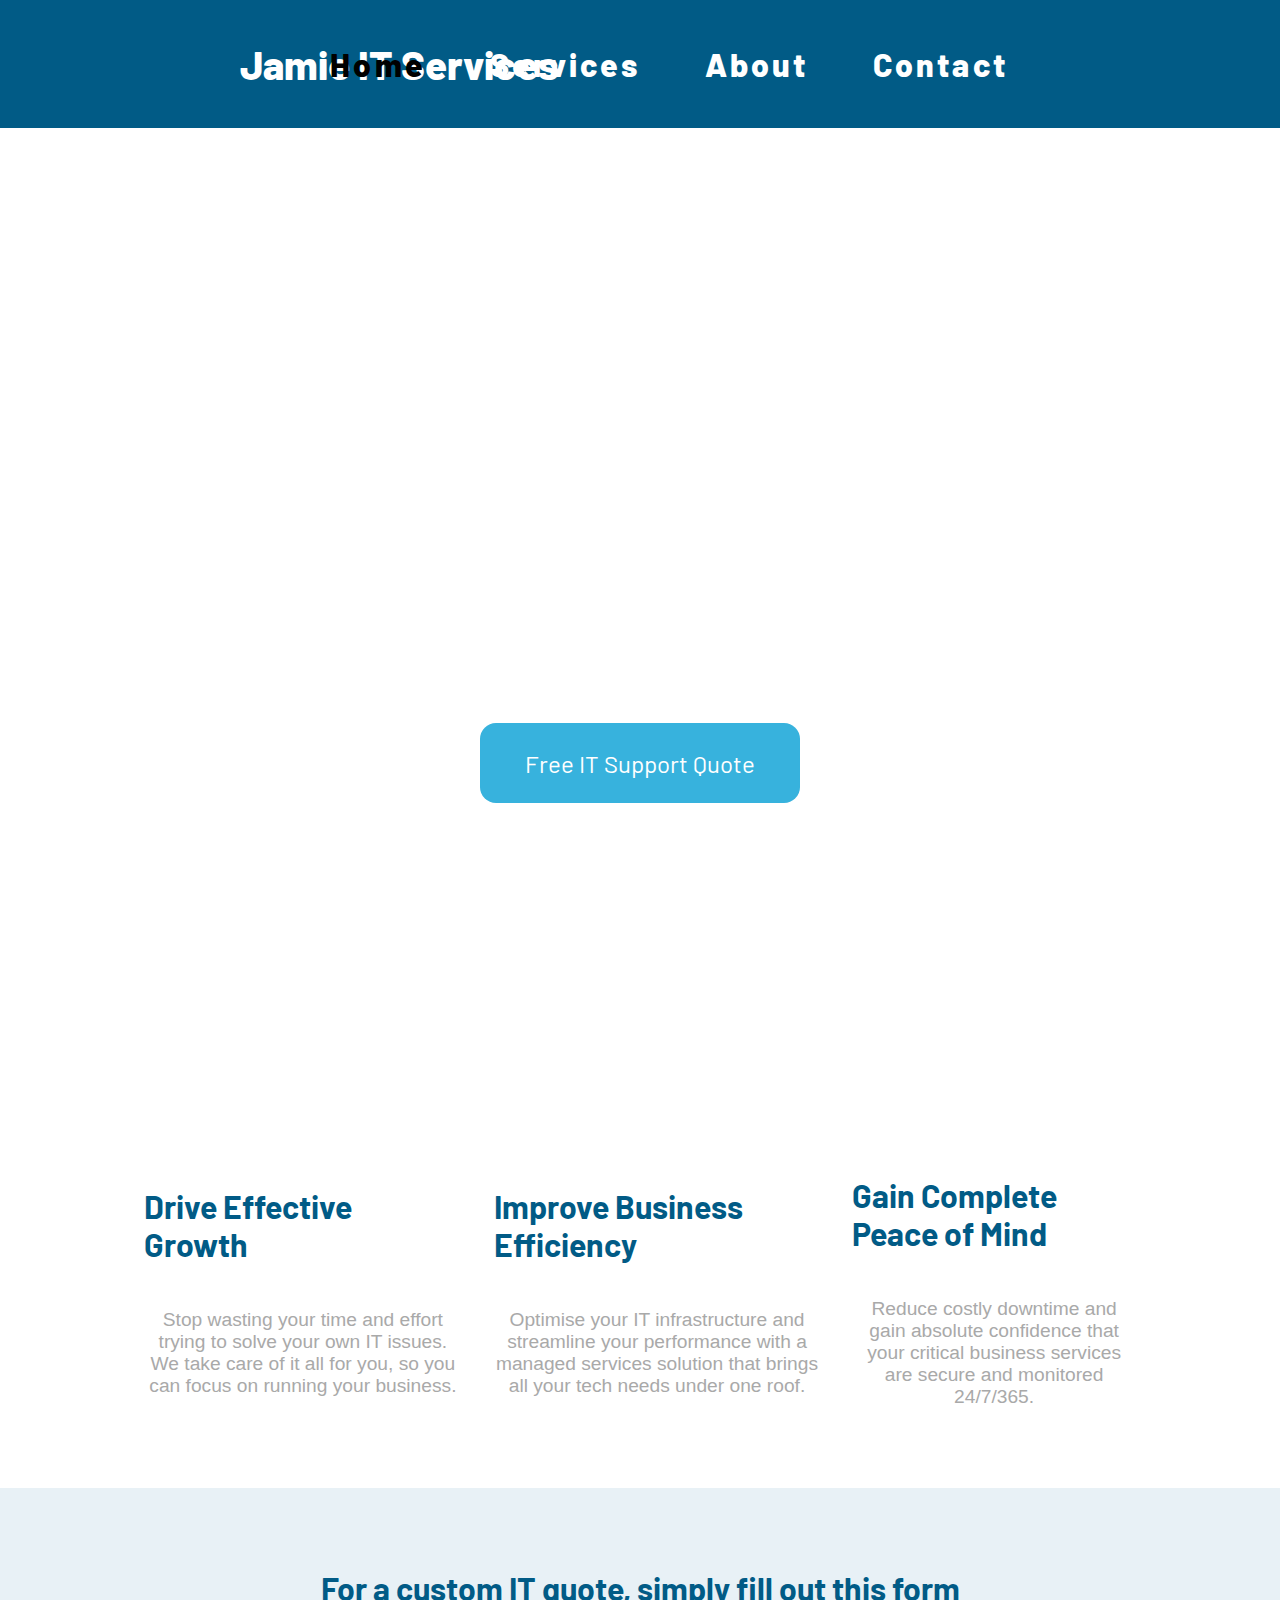
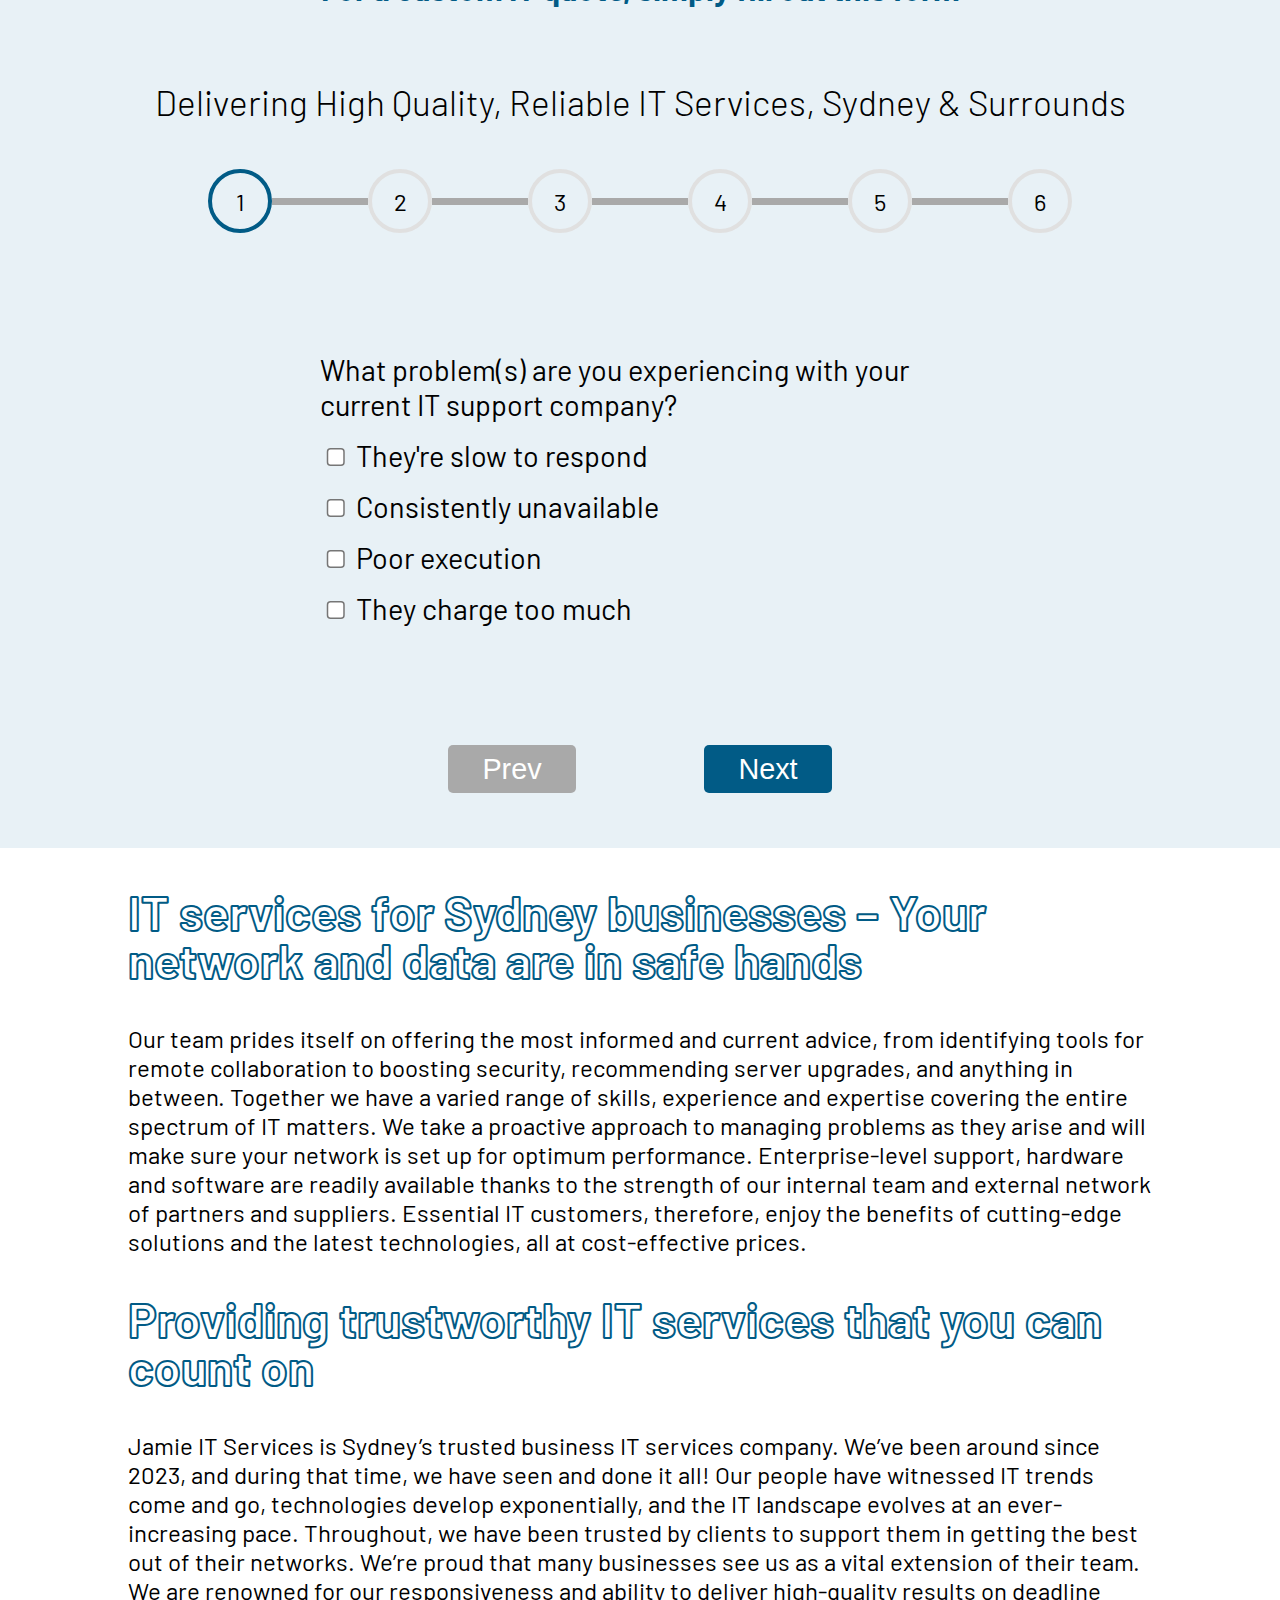
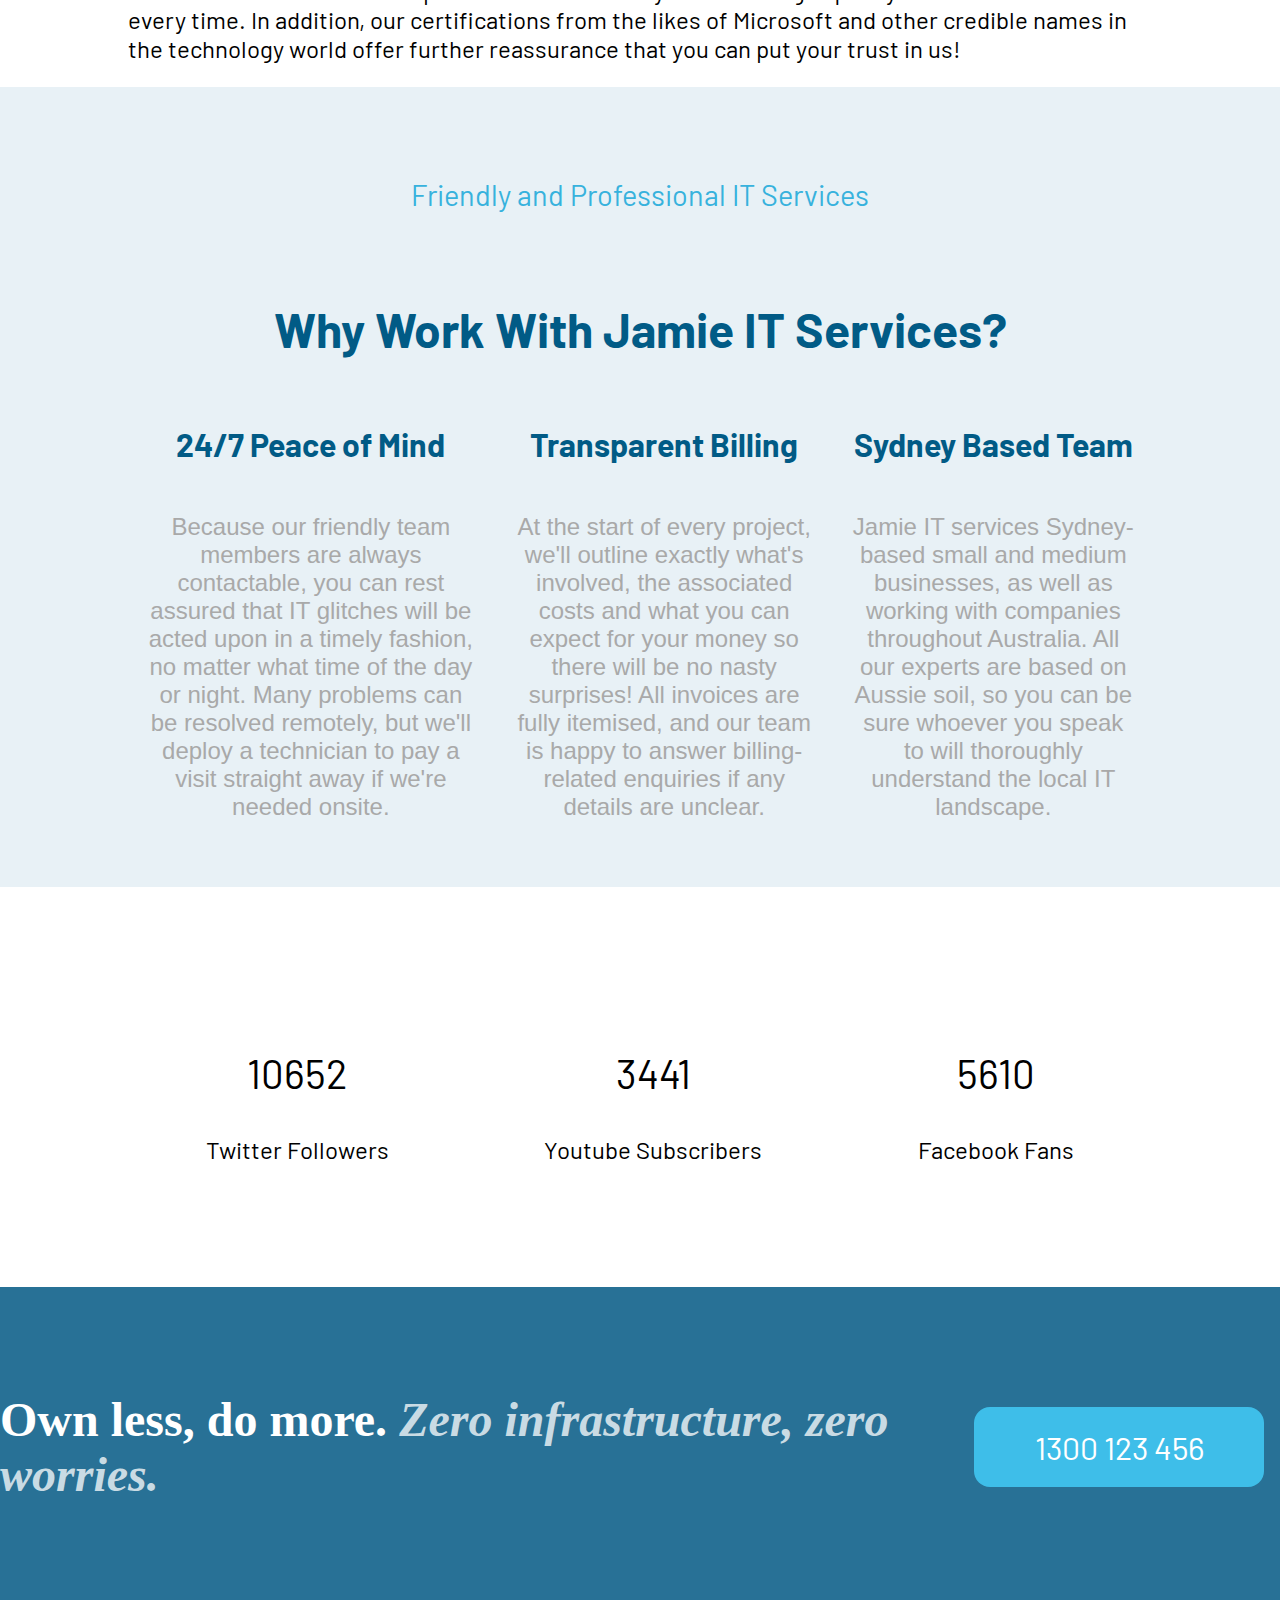
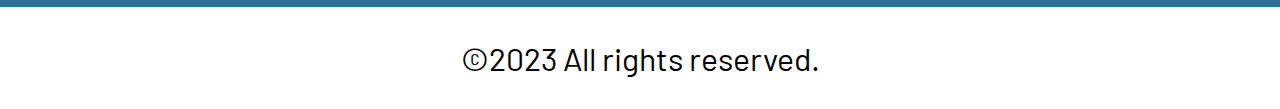
==== html/index.html @ f7ebe260 "first commit" ====
<!DOCTYPE html>
<html lang="en">
  <head>
    <meta charset="UTF-8" />
    <meta name="description" content="This is Jamie IT Services website. " />
    <meta name="viewport" content="width=device-width, initial-scale=1.0" />
    <meta name="author" content="Jamie Chen" />
    <title>Home - Jamie IT Services</title>
    <link rel="stylesheet" href="../css/style.css" />
    <link
      rel="stylesheet"
      href="https://cdnjs.cloudflare.com/ajax/libs/font-awesome/5.14.0/css/all.min.css"
      integrity="sha512-1PKOgIY59xJ8Co8+NE6FZ+LOAZKjy+KY8iq0G4B3CyeY6wYHN3yt9PW0XpSriVlkMXe40PTKnXrLnZ9+fkDaog=="
      crossorigin="anonymous"
    />
  </head>
  <body>
    <nav class="navbar">
      <div class="sitename">
        <a href="./index.html">Jamie IT Services</a>
      </div>
      <nav class="navbarLink">
        <ul class="navbarLinkList">
          <li><a class="navHome navbarChosen" href="#">home</a></li>
          <li class="navdropdownContainer">
            <a class="navServices" href="#">services </a>
            <ul class="navDropdownList">
              <li>
                <a href="./services/consultants.html">IT Consultants</a>
                <a href="./services/support.html">Small Business IT Support</a>
                <a href="./services/backupsolution.html">IT Backup Solutions</a>
                <a href="./services/managedit.html">Managed IT Services</a>
                <a href="./services/procurement.html">IT Procurement</a>
              </li>
            </ul>
          </li>
          <li><a class="navAbout" href="./about.html">about</a></li>
          <li><a class="navContact" href="./contact.html">contact</a></li>
        </ul>
      </nav>
    </nav>
    <main class="mainContent">
      <figure class="picContainer homePic">
        <h1>IT Services Sydney</h1>
        <h2>Expert IT Services For Your Sydney Business</h2>
        <p>
          Jamie IT Services offers a full range of IT services for your Sydney
          business, from operations to support, so you can focus more on what
          matters most.
        </p>
        <a class="quoteBtn" href="mailto:jamiechen726@gmail.com"
          >Free IT Support Quote</a
        >
        <p>Or call us directly on <span>1300 123 456</span></p>
      </figure>
      <section class="chooseReasons">
        <div class="chooseReason">
          <i aria-hidden="true" class="fas fa-shield-alt"></i>
          <h2>Drive Effective Growth</h2>
          <p>
            Stop wasting your time and effort trying to solve your own IT
            issues. We take care of it all for you, so you can focus on running
            your business.
          </p>
        </div>
        <div class="chooseReason">
          <i aria-hidden="true" class="fas fa-funnel-dollar"></i>
          <h2>Improve Business Efficiency</h2>
          <p>
            Optimise your IT infrastructure and streamline your performance with
            a managed services solution that brings all your tech needs under
            one roof.
          </p>
        </div>
        <div class="chooseReason">
          <i aria-hidden="true" class="fas fa-chart-bar"></i>
          <h2>Gain Complete Peace of Mind</h2>
          <p>
            Reduce costly downtime and gain absolute confidence that your
            critical business services are secure and monitored 24/7/365.
          </p>
        </div>
      </section>
      <section class="survey">
        <h2>For a custom IT quote, simply fill out this form</h2>
        <h4>
          Delivering High Quality, Reliable IT Services, Sydney &amp; Surrounds
        </h4>
        <div class="stepContainer">
          <div class="stepCurrent" name="step_number"><span>1</span></div>
          <div class="line" name="step_line"></div>
          <div class="step" name="step_number">2</div>
          <div class="line" name="step_line"></div>
          <div class="step" name="step_number">3</div>
          <div class="line" name="step_line"></div>
          <div class="step" name="step_number">4</div>
          <div class="line" name="step_line"></div>
          <div class="step" name="step_number">5</div>
          <div class="line" name="step_line"></div>
          <div class="step" name="step_number">6</div>
        </div>

        <div class="surveyQuestions">
          <div class="surveyQuestion">
            <label for="surveyQuestionAnswer" class="surveyQuestionDetail">
              What problem(s) are you experiencing with your current IT support
              company?
            </label>
            <div class="answerOption">
              <input
                type="checkbox"
                value="They're slow to respond"
                id="They're slow to respond"
              />
              <label for="They're slow to respond"
                >They're slow to respond</label
              >
            </div>
            <div class="answerOption">
              <input
                type="checkbox"
                value="Consistently unavailable"
                id="Consistently unavailable"
              />
              <label for="Consistently unavailable"
                >Consistently unavailable</label
              >
            </div>
            <div class="answerOption">
              <input
                type="checkbox"
                value="Poor execution"
                id="Poor execution"
              />
              <label for="Poor execution">Poor execution</label>
            </div>
            <div class="answerOption">
              <input
                type="checkbox"
                value="They charge too much"
                id="They charge too much"
              />
              <label for="They charge too much">They charge too much</label>
            </div>
          </div>

          <div class="surveyQuestion hide">
            <label for="surveyQuestionAnswer" class="surveyQuestionDetail">
              What features would you like from your new IT support team?
            </label>
            <div class="answerOption">
              <input
                type="checkbox"
                value="Quick communication"
                id="Quick communication"
              />
              <label for="Quick communication">Quick communication</label>
            </div>
            <div class="answerOption">
              <input
                type="checkbox"
                value="Transparent pricing"
                id="Transparent pricing"
              />
              <label for="Transparent pricing">Transparent pricing</label>
            </div>
            <div class="answerOption">
              <input
                type="checkbox"
                value="Problems solved instantly"
                id="Problems solved instantly"
              />
              <label for="Problems solved instantly"
                >Problems solved instantly</label
              >
            </div>
            <div class="answerOption">
              <input
                type="checkbox"
                value="Support on demand"
                id="Support on demand"
              />
              <label for="Support on demand">Support on demand</label>
            </div>
            <div class="answerOption">
              <input
                type="checkbox"
                value="A hassle-free experience"
                id="A hassle-free experience"
              />
              <label for="A hassle-free experience"
                >A hassle-free experience</label
              >
            </div>
          </div>

          <div class="surveyQuestion hide">
            <label for="surveyQuestionAnswer" class="surveyQuestionDetail">
              How many staff are at your organisation?
            </label>
            <div class="answerOption">
              <input type="radio" value="1-9" id="1-9" name="staffQty" />
              <label for="1-9">1-9</label>
            </div>
            <div class="answerOption">
              <input type="radio" value="10-19" id="10-19" name="staffQty" />
              <label for="10-19">10-19</label>
            </div>
            <div class="answerOption">
              <input type="radio" value="20-49" id="20-49" name="staffQty" />
              <label for="20-49">20-49</label>
            </div>
            <div class="answerOption">
              <input type="radio" value="50-99" id="50-99" name="staffQty" />
              <label for="50-99">50-99</label>
            </div>
            <div class="answerOption">
              <input
                type="radio"
                value="100-199"
                id="100-199"
                name="staffQty"
              />
              <label for="100-199">100-199</label>
            </div>
            <div class="answerOption">
              <input type="radio" value="200+" id="200+" name="staffQty" />
              <label for="200+">200+</label>
            </div>
          </div>

          <div class="surveyQuestion hide">
            <label for="surveyQuestionAnswer" class="surveyQuestionDetail">
              What cities do you operate in?
            </label>
            <div class="answerOption">
              <input type="checkbox" value="Melbourne" id="Melbourne" />
              <label for="Melbourne">Melbourne</label>
            </div>
            <div class="answerOption">
              <input type="checkbox" value="Sydney" id="Sydney" />
              <label for="Sydney">Sydney</label>
            </div>
            <div class="answerOption">
              <input type="checkbox" value="Brisbane" id="Brisbane" />
              <label for="Brisbane">Brisbane</label>
            </div>
            <div class="answerOption">
              <input type="checkbox" value="Adelaide" id="Adelaide" />
              <label for="Adelaide">Adelaide</label>
            </div>
            <div class="answerOption">
              <input type="checkbox" value="Perth" id="Perth" />
              <label for="Perth">Perth</label>
            </div>
            <div class="answerOption">
              <input type="checkbox" value="Other" id="Other" />
              <label for="Other">Other</label>
            </div>
          </div>

          <div class="surveyQuestion hide">
            <label for="surveyQuestionAnswer" class="surveyQuestionDetail">
              Which IT Services Do You Require?
            </label>
            <div class="answerOption">
              <input
                type="checkbox"
                value="Managed IT Support"
                id="Managed IT Support"
              />
              <label for="Managed IT Support">Managed IT Support</label>
            </div>
            <div class="answerOption">
              <input
                type="checkbox"
                value="IT & Cyber Security"
                id="IT & Cyber Security"
              />
              <label for="IT & Cyber Security">IT & Cyber Security</label>
            </div>
            <div class="answerOption">
              <input
                type="checkbox"
                value="Helpdesk Support"
                id="Helpdesk Support"
              />
              <label for="Helpdesk Support">Helpdesk Support</label>
            </div>
            <div class="answerOption">
              <input type="checkbox" value="Data Backups" id="Data Backups" />
              <label for="Data Backups">Data Backups</label>
            </div>
            <div class="answerOption">
              <input
                type="checkbox"
                value="Disaster Recovery Planning"
                id="Disaster Recovery Planning"
              />
              <label for="Disaster Recovery Planning"
                >Disaster Recovery Planning</label
              >
            </div>
            <div class="answerOption">
              <input
                type="checkbox"
                value="Cloud Services"
                id="Cloud Services"
              />
              <label for="Cloud Services">Cloud Services</label>
            </div>
            <div class="answerOption">
              <input
                type="checkbox"
                value="Remote Tech Support"
                id="Remote Tech Support"
              />
              <label for="Remote Tech Support">Remote Tech Support</label>
            </div>
            <div class="answerOption">
              <input
                type="checkbox"
                Microsoft
                365,
                Sharepoint
                &
                OneDrive
                Support
                value="Microsoft 365, Sharepoint & OneDrive Support"
                id="Microsoft 365, Sharepoint & OneDrive Support"
              />
              <label for="Microsoft 365, Sharepoint & OneDrive Support">
                Microsoft 365, Sharepoint & OneDrive Support</label
              >
            </div>
          </div>
          <div class="surveyQuestion hide">
            <div class="contactForm">
              <form action="#" class="contactFormInput">
                <fieldset class="nameRow borderNone">
                  <div class="formFirstName">
                    <label for="firstNameInput">first name</label>
                    <input type="text" id="firstNameInput" required />
                  </div>
                  <div class="formLastName">
                    <label for="lastNameInput">last name</label>
                    <input type="text" id="lastNameInput" required />
                  </div>
                </fieldset>
                <fieldset class="contactInfoRow borderNone">
                  <div class="formEmail">
                    <label for="emailInput">email</label>
                    <input type="email" id="emailInput" required />
                  </div>
                  <div class="formPhone">
                    <label for="phoneInput">phone number</label>
                    <input
                      type="text"
                      id="phoneInput"
                      required
                      pattern="^[0-9]*$"
                    />
                  </div>
                </fieldset>
                <fieldset class="messageRow borderNone">
                  <div class="formMessage">
                    <label for="messageInput">message</label>
                    <textarea
                      name=""
                      id="messageInput"
                      cols="30"
                      required
                      rows="10"
                    ></textarea>
                  </div>
                </fieldset>
              </form>
            </div>
          </div>
        </div>
        <div class="button_container">
          <button class="step_button" id="prev">Prev</button>
          <button class="step_button_active" id="next">Next</button>
        </div>
      </section>
      <section class="article">
        <h2>
          IT services for Sydney businesses – Your network and data are in safe
          hands
        </h2>
        <p>
          Our team prides itself on offering the most informed and current
          advice, from identifying tools for remote collaboration to boosting
          security, recommending server upgrades, and anything in between.
          Together we have a varied range of skills, experience and expertise
          covering the entire spectrum of IT matters. We take a proactive
          approach to managing problems as they arise and will make sure your
          network is set up for optimum performance. Enterprise-level support,
          hardware and software are readily available thanks to the strength of
          our internal team and external network of partners and suppliers.
          Essential IT customers, therefore, enjoy the benefits of cutting-edge
          solutions and the latest technologies, all at cost-effective prices.
        </p>
      </section>
      <section class="article">
        <h2>Providing trustworthy IT services that you can count on</h2>
        <p>
          Jamie IT Services is Sydney’s trusted business IT services company.
          We’ve been around since 2023, and during that time, we have seen and
          done it all! Our people have witnessed IT trends come and go,
          technologies develop exponentially, and the IT landscape evolves at an
          ever-increasing pace. Throughout, we have been trusted by clients to
          support them in getting the best out of their networks. We’re proud
          that many businesses see us as a vital extension of their team. We are
          renowned for our responsiveness and ability to deliver high-quality
          results on deadline every time. In addition, our certifications from
          the likes of Microsoft and other credible names in the technology
          world offer further reassurance that you can put your trust in us!
        </p>
      </section>
      <section class="workWithReasons">
        <h2 class="subTitle">Friendly and Professional IT Services</h2>
        <h4 class="workWithReasonsQuestion">
          Why Work With Jamie IT Services?
        </h4>
        <div class="workWithReasonCtn">
          <div class="workWithReason">
            <i aria-hidden="true" class="fas fa-award"></i>
            <h2>24/7 Peace of Mind</h2>
            <p>
              Because our friendly team members are always contactable, you can
              rest assured that IT glitches will be acted upon in a timely
              fashion, no matter what time of the day or night. Many problems
              can be resolved remotely, but we'll deploy a technician to pay a
              visit straight away if we're needed onsite.
            </p>
          </div>
          <div class="workWithReason">
            <i aria-hidden="true" class="fas fa-file-invoice-dollar"></i>
            <h2>Transparent Billing</h2>
            <p>
              At the start of every project, we'll outline exactly what's
              involved, the associated costs and what you can expect for your
              money so there will be no nasty surprises! All invoices are fully
              itemised, and our team is happy to answer billing-related
              enquiries if any details are unclear.
            </p>
          </div>
          <div class="workWithReason">
            <i aria-hidden="true" class="fas fa-hands-helping"></i>
            <h2>Sydney Based Team</h2>
            <p>
              Jamie IT services Sydney-based small and medium businesses, as
              well as working with companies throughout Australia. All our
              experts are based on Aussie soil, so you can be sure whoever you
              speak to will thoroughly understand the local IT landscape.
            </p>
          </div>
        </div>
      </section>
      <section class="socialMedia">
        <div class="twitter">
          <div class="twitterlogo"><i class="fab fa-twitter fa-3x"></i></div>
          <span class="twitterFollowers">1</span>
          <span class="twitterDes">Twitter Followers</span>
        </div>
        <div class="youtube">
          <div class="youtubelogo"><i class="fab fa-youtube fa-3x"></i></div>
          <span class="youtubeFollowers">1</span>
          <span class="youtubeDes">Youtube Subscribers</span>
        </div>
        <div class="facebook">
          <div class="facebooklogo">
            <i class="fab fa-facebook fa-3x"></i>
          </div>
          <span class="facebookFollowers">1</span>
          <span class="facebookDes">Facebook Fans</span>
        </div>
      </section>
      <section
        class="contactSlogan"
        style="
          background-image: url(https://www.essentialit.com.au/wp-content/uploads/2019/01/sectionbg_6.jpg);
        "
      >
        <h3>
          Own less, do more. <span>Zero infrastructure, zero worries.</span>
        </h3>
        <div class="phoneBtn">
          <a href="tel:1300 123 456">1300 123 456</a>
        </div>
      </section>
    </main>
    <footer class="foot"><p>©2023 All rights reserved.</p></footer>
    <script src="../js/counter.js"></script>
    <script src="../js/sticky.js"></script>
    <script src="../js/step.js"></script>
    <script src="../js/navdropdown.js"></script>
  </body>
</html>
---- css/style.css ----
@import "https://fonts.googleapis.com/css2?family=Barlow:ital,wght@0,100;0,200;0,300;0,400;0,500;0,600;0,700;0,800;0,900;1,100;1,200;1,300;1,400;1,500;1,600;1,700;1,800;1,900&family=Raleway:ital,wght@0,100;0,200;0,300;0,400;0,500;0,600;0,700;0,800;0,900;1,100;1,200;1,300;1,400;1,500;1,600;1,700;1,800;1,900&display=swap";
:root {
  font-size: 16px;
}

* {
  box-sizing: border-box;
}

body {
  max-width: 3000px;
  margin: 0 auto;
  padding: 0;
  font-family: barlow, sans-serif;
  overflow-x: hidden;
}

.navbar {
  max-width: 3000px;
  position: fixed;
  height: 8rem;
  top: 0;
  width: 100%;
  z-index: 1;
  background-color: #015b86;
  display: flex;
  justify-content: center;
  align-items: center;
  transition: all 1s ease;
}

.navbar.active {
  height: 6rem;
  background-color: white;
}
.navbar.active .sitename a {
  color: black;
}
.navbar.active .navbarLink a {
  color: black;
}
.navbar.active .navbarLink a:hover {
  color: #015b86;
}
.navbar.active .navdropdownContainer a:hover {
  color: white;
}

.navbarLink {
  font-size: 2rem;
  font-weight: 800;
  letter-spacing: 0.2rem;
  position: absolute;
  right: 15rem;
  height: 100%;
  text-transform: capitalize;
}
.navbarLink .navbarLinkList {
  display: flex;
  list-style: none;
  align-items: center;
  margin: 0;
  height: 100%;
}
.navbarLink a {
  text-decoration: none;
  color: white;
  margin: 1rem;
  padding: 0 1rem;
}
.navbarLink a:hover, .navbarLink a:active {
  color: black;
}

.navdropdownContainer {
  height: 100%;
  position: relative;
  margin: 1rem;
}
.navdropdownContainer:hover {
  background-color: #37b2dd;
}
.navdropdownContainer .navServices {
  display: flex;
  align-items: center;
  height: 100%;
  margin: 0;
}

.navDropdownList {
  display: none;
  position: absolute;
  width: 30rem;
  -webkit-padding-start: 0;
          padding-inline-start: 0;
}
.navDropdownList li {
  display: flex;
  flex-direction: column;
  background-color: #37b2dd;
}
.navDropdownList li a {
  font-size: 1.8rem;
  padding: 1rem 0;
  border-bottom: 1px solid white;
}
.navDropdownList.open {
  display: block;
}

.navbarLink .navbarChosen {
  color: black;
}

.navbar.active .navbarLink .navbarChosen {
  color: #015b86;
}

.sitename {
  font-weight: 800;
  font-size: 2.5rem;
  color: white;
  position: absolute;
  left: 15rem;
  cursor: pointer;
}
.sitename a {
  text-decoration: none;
  color: white;
}
.sitename a:hover {
  color: black;
  transition: color 1s ease;
}

.homePic {
  background-image: url("https://www.essentialit.com.au/wp-content/uploads/2022/05/business-it-services-sydney.jpeg");
}

.aboutUsPic {
  background-image: url(https://www.essentialit.com.au/wp-content/uploads/2019/05/shutterstock_141093727_hero_1_1919x559_acf_cropped.jpg);
}

.contactUsPic {
  background-image: url(https://www.essentialit.com.au/wp-content/uploads/2023/03/Cyber-Security-Consultants-Sydney-4-scaled.jpg);
}

.consultantsPic {
  background-image: url(https://www.essentialit.com.au/wp-content/uploads/2019/05/shutterstock_1039039435_it_consulting_1919x559_acf_cropped.jpg);
}

.mainContent {
  width: 100%;
  transform: none;
}

.picContainer {
  margin: 0;
  margin-top: 8rem;
  width: 100%;
  height: 60rem;
  background-repeat: no-repeat;
  background-size: cover;
  background-position: center center;
  display: flex;
  flex-direction: column;
  justify-content: center;
  align-items: center;
  color: white;
}
.picContainer h1 {
  font-weight: 1000;
  color: white;
  font-size: 4rem;
  letter-spacing: 0.3rem;
}
.picContainer h2 {
  color: white;
  font-size: 2.8rem;
  line-height: 1.1em;
  text-align: center;
  margin-bottom: 0.5rem;
}
.picContainer p {
  width: 50%;
  text-align: center;
  font-size: 1.5rem;
  line-height: 1.1em;
}

.quoteBtn {
  background: #37b2dd;
  color: white;
  width: 20rem;
  height: 5rem;
  font-size: 1.5rem;
  display: flex;
  justify-content: center;
  align-items: center;
  font-weight: 400;
  border-radius: 1rem;
  cursor: pointer;
  text-decoration: none;
  transition: all 0.2s ease-in-out;
}
.quoteBtn:active, .quoteBtn:hover {
  background: #337ab7;
}

.surveyQuestions {
  font-size: 1.8rem;
  margin: 1rem 0;
  height: 30rem;
  width: 50%;
  display: flex;
  align-items: center;
  justify-content: center;
}

.surveyQuestion {
  display: flex;
  flex-direction: column;
  align-items: flex-start;
  justify-content: space-around;
  width: 100%;
}
.surveyQuestion .surveyQuestionDetail,
.surveyQuestion .answerOption {
  margin: 0.5rem 0;
}
.surveyQuestion .surveyQuestionDetail input,
.surveyQuestion .answerOption input {
  zoom: 1.5;
}
.surveyQuestion.hide {
  display: none;
}
.surveyQuestion .contactForm {
  margin: 0 auto;
  width: 100%;
}
.surveyQuestion .contactForm input {
  height: 2rem;
  width: 100%;
}
.surveyQuestion .contactForm fieldset {
  width: 100%;
}
.surveyQuestion .contactForm fieldset div {
  width: 50%;
}
.surveyQuestion .contactForm fieldset div input {
  width: 100%;
}
.surveyQuestion .contactForm fieldset div textArea {
  height: 8rem;
  width: 200%;
}

.chooseReasons {
  margin: auto;
  width: 80%;
  display: flex;
  justify-content: space-evenly;
  height: 25rem;
}
.chooseReasons .chooseReason {
  margin: 0 1rem;
  display: flex;
  flex-direction: column;
  justify-content: center;
  align-items: center;
  height: 25rem;
}
.chooseReasons .chooseReason i {
  color: #015b86;
  font-size: 5rem;
}
.chooseReasons .chooseReason h2 {
  color: #015b86;
  font-size: 2rem;
}
.chooseReasons .chooseReason p {
  font-family: "Poppins", Sans-serif;
  font-size: 1.2rem;
  font-weight: 400;
  text-align: center;
  color: darkgray;
}

.article {
  width: 80%;
  margin: auto;
}
.article h2 {
  font-size: 3rem;
  line-height: 3rem;
  -webkit-text-stroke: 2px #015b86;
  -webkit-text-fill-color: transparent;
}
.article p {
  font-size: 1.5rem;
}

.workWithReasons {
  margin: auto;
  width: 100%;
  padding: 0 10%;
  display: flex;
  flex-direction: column;
  justify-content: center;
  align-items: center;
  height: 50rem;
  background-color: #e8f1f6;
}
.workWithReasons .subTitle {
  color: #37b2dd;
  font-size: 1.8rem;
  font-weight: 400;
}
.workWithReasons .workWithReasonsQuestion {
  font-size: 3rem;
  color: #015b86;
}
.workWithReasons .workWithReasonCtn {
  display: flex;
  justify-content: space-evenly;
}
.workWithReasons .workWithReasonCtn .workWithReason {
  margin: 0 1rem;
  display: flex;
  flex-direction: column;
  justify-content: center;
  align-items: center;
  height: 25rem;
}
.workWithReasons .workWithReasonCtn .workWithReason i {
  color: #37b2dd;
  font-size: 5rem;
}
.workWithReasons .workWithReasonCtn .workWithReason h2 {
  color: #015b86;
  font-size: 2rem;
}
.workWithReasons .workWithReasonCtn .workWithReason p {
  font-family: "Poppins", Sans-serif;
  font-size: 1.5rem;
  font-weight: 400;
  text-align: center;
  color: darkgray;
}

.socialMedia {
  margin: auto;
  width: 80%;
  display: flex;
  justify-content: space-around;
  height: 25rem;
}

.twitter,
.youtube,
.facebook {
  display: flex;
  justify-content: center;
  flex-direction: column;
  align-items: center;
  cursor: pointer;
}

.twitterlogo {
  color: #5da9dd;
  margin: 1.2rem;
}

.youtubelogo {
  color: #ff0000;
  margin: 1.2rem;
}

.facebooklogo {
  color: #1877f2;
  margin: 1.2rem;
}

.twitterFollowers,
.youtubeFollowers,
.facebookFollowers {
  font-size: 2.5rem;
  margin: 1.2rem;
}

.twitterDes,
.youtubeDes,
.facebookDes {
  font-size: 1.5rem;
  margin: 1.2rem;
}

.foot {
  text-align: center;
  margin-top: 2rem;
  font-size: 2rem;
}

.aboutUsInfo {
  width: 70%;
  font-size: 2rem;
  padding: 4rem;
  color: darkgray;
  margin: auto;
  font-weight: 500;
  line-height: 3rem;
  letter-spacing: 0.2rem;
  border-bottom: 1px solid black;
}

.teamMembers {
  width: 80%;
  margin: 2rem auto;
  display: grid;
  grid-template-columns: 50% 50%;
  transform: none;
}

.teamMember {
  height: 20rem;
  display: flex;
  justify-content: space-evenly;
  align-items: center;
  border: 1px solid #015b86;
  border-radius: 2rem;
  margin: 3rem;
  box-shadow: 1px 1px 3px;
  transition: transform 0.4s ease;
  cursor: pointer;
}
.teamMember:hover {
  box-shadow: 10px 10px 10px;
}
.teamMember:nth-of-type(odd) {
  transform: translateX(400%);
}
.teamMember:nth-of-type(even) {
  transform: translateX(-400%);
}
.teamMember.show {
  transform: translateX(0);
}

.avatar {
  border-radius: 50%;
  border: 0.5rem solid #2a2a72;
  height: 10rem;
  width: 10rem;
  margin: 3rem;
}

.teamMemberInfo {
  padding: 0 2rem;
  width: 70%;
  display: flex;
  flex-direction: column;
  justify-content: center;
}
.teamMemberInfo .teamMemberName {
  font-size: 3rem;
}
.teamMemberInfo .teamMemberTitle {
  font-size: 2.5rem;
}
.teamMemberInfo .teamMemberLinkedin, .teamMemberInfo .teamMemberBlog, .teamMemberInfo .teamMemberGithub {
  font-size: 2.5rem;
  color: #0a66c2;
  margin: 0.5rem;
}
.teamMemberInfo .teamMemberLink {
  display: flex;
  justify-content: flex-start;
  align-items: center;
}

.contactUsInfo {
  width: 90%;
  margin: auto;
  display: flex;
}

.contactForm {
  width: 50%;
  margin: 1rem;
  padding: 1rem;
  display: flex;
  flex-direction: column;
  justify-content: flex-start;
}
.contactForm h2 {
  font-size: 2rem;
  color: darkgray;
}
.contactForm p {
  font-size: 1.5rem;
  color: gray;
}
.contactForm .contactFormInput {
  width: 100%;
  font-size: 1.8rem;
}
.contactForm .contactFormInput label {
  text-transform: capitalize;
  margin-bottom: 1rem;
}
.contactForm .contactFormInput label::after {
  content: "*";
  color: red;
  margin-left: 0.5rem;
}
.contactForm .contactFormInput .formSubmit input {
  border: 0;
  background-color: #015b86;
  color: white;
  font-weight: 400;
  height: 5rem;
  border-radius: 1rem;
  cursor: pointer;
  text-transform: capitalize;
}
.contactForm .contactFormInput .formSubmit input:hover, .contactForm .contactFormInput .formSubmit input:active {
  background-color: #02415c;
}
.contactForm .contactFormInput input {
  background-color: #f5f8fa;
  width: 20rem;
  height: 3rem;
  font-size: 1.5rem;
  border: none;
}
.contactForm .contactFormInput input:focus {
  outline: none;
  border: 1px solid;
  border-color: rgba(82, 126, 238, 0.8);
}
.contactForm .contactFormInput textArea {
  border: none;
  background-color: #f5f8fa;
  width: 40rem;
  font-size: 2rem;
}
.contactForm .contactFormInput textArea:focus {
  outline: none;
  border: 1px solid;
  border-color: rgba(82, 126, 238, 0.8);
}
.contactForm .contactFormInput fieldset {
  margin: 0;
  padding: 0;
  display: flex;
  justify-content: flex-start;
  margin-bottom: 1rem;
}
.contactForm .contactFormInput fieldset div {
  display: flex;
  flex-direction: column;
}
.contactForm .contactFormInput fieldset div:first-child {
  margin-right: 2rem;
}

.borderNone {
  border: none;
}

.companyDetails {
  width: 50%;
  margin: 1rem;
  padding: 1rem;
  display: flex;
  flex-direction: column;
  justify-content: flex-start;
}
.companyDetails h2 {
  font-size: 2rem;
  color: darkgray;
}
.companyDetails p {
  font-size: 1.5rem;
  color: gray;
}
.companyDetails a {
  text-decoration: none;
  color: #015b86;
}

.contactSlogan {
  height: 20rem;
  position: relative;
  display: flex;
  justify-content: space-around;
  align-items: center;
}
.contactSlogan::before {
  width: 100%;
  height: 100%;
  position: absolute;
  left: 0;
  bottom: 0;
  content: "";
  background-color: rgba(5, 90, 133, 0.86);
}
.contactSlogan h3 {
  z-index: 999;
  font-size: 3rem;
  font-family: "AvenirLTStd65Medium_5175";
  color: white;
}
.contactSlogan h3 span {
  color: rgba(255, 255, 255, 0.77);
  font-family: "AvenirLTStdLight";
  font-style: italic;
}
.contactSlogan .phoneBtn {
  margin: 1rem;
  z-index: 999;
  border: 0;
  background-color: #3ebee9;
  color: white;
  font-weight: 400;
  height: 5rem;
  width: 20rem;
  font-size: 2rem;
  border-radius: 1rem;
  display: flex;
  align-items: center;
  justify-content: center;
  cursor: pointer;
}
.contactSlogan .phoneBtn:hover, .contactSlogan .phoneBtn:active {
  background-color: rgba(62, 190, 233, 0.7);
}
.contactSlogan .phoneBtn a {
  color: white;
  text-decoration: none;
}

.survey {
  background-color: #e8f1f6;
  width: 100%;
  height: 60rem;
  display: flex;
  flex-direction: column;
  justify-content: center;
  align-items: center;
}
.survey h2 {
  font-size: 2rem;
  color: #015b86;
}
.survey h4 {
  font-size: 2.2rem;
  color: black;
  font-weight: 300;
}

.stepContainer {
  display: flex;
  justify-content: center;
}
.stepContainer .stepCurrent {
  border: 0.25rem solid #015b86;
  width: 4rem;
  height: 4rem;
  border-radius: 4rem;
  display: flex;
  justify-content: center;
  align-items: center;
  font-size: 1.5rem;
  transition: 1s ease-in;
}
.stepContainer .step {
  border: 0.25rem solid #e0e0e0;
  width: 4rem;
  height: 4rem;
  border-radius: 4rem;
  display: flex;
  justify-content: center;
  align-items: center;
  font-size: 1.5rem;
  transition: 1s ease-in;
}
.stepContainer .line {
  background-color: darkgray;
  width: 6rem;
  height: 0.4rem;
  margin: auto;
  transition: 1s ease-in;
}
.stepContainer .lineLink {
  background-color: #015b86;
  width: 6rem;
  height: 0.4rem;
  margin: auto;
  transition: 1s ease-in;
}

.button_container {
  width: 50%;
  display: flex;
  justify-content: space-evenly;
}
.button_container .step_button {
  background-color: darkgray;
  cursor: not-allowed;
  width: 8rem;
  height: 3rem;
  border-radius: 5px;
  font-size: 1.8rem;
  border: none;
  color: white;
}
.button_container .step_button_active {
  background-color: #015b86;
  cursor: pointer;
  width: 8rem;
  height: 3rem;
  border-radius: 5px;
  font-size: 1.8rem;
  border: none;
  color: white;
}
.button_container .step_button_active:active {
  transform: scale(0.98);
}

.consultantDesc {
  width: 80%;
  margin: 5rem auto;
  display: flex;
  flex-direction: column;
  border-top: 1px solid darkgray;
}
.consultantDesc h3 {
  font-size: 3rem;
  color: #37b2dd;
}
.consultantDesc h2 {
  font-size: 2.5rem;
  color: #015b86;
}
.consultantDesc .consultantDetail {
  display: flex;
}
.consultantDesc .consultantDetail h4 {
  font-size: 2rem;
  color: #015b86;
}
.consultantDesc .consultantDetail p {
  font-size: 1.5rem;
  color: darkgray;
}
.consultantDesc .consultantDetail div {
  width: 50%;
  padding: 0 1rem;
}
.consultantDesc .consultantDetail div ul {
  list-style: none;
  font-size: 1.5rem;
  color: #555;
}
.consultantDesc .consultantDetail .contactUsBtn {
  background-color: #37b2dd;
  width: 20%;
  height: 3rem;
  display: flex;
  justify-content: center;
  align-items: center;
  font-size: 1.5rem;
  border-radius: 10px;
}
.consultantDesc .consultantDetail .contactUsBtn a {
  text-decoration: none;
  color: white;
  text-transform: capitalize;
}
.consultantDesc .consultantDetail .contactUsBtn:hover, .consultantDesc .consultantDetail .contactUsBtn:active {
  background-color: #015b86;
}

.consultantsPicContainer {
  margin: 3rem auto;
  width: 80%;
  height: 30rem;
  background-repeat: no-repeat;
  background-size: cover;
  background-position: center center;
  background-image: url("https://www.essentialit.com.au/wp-content/uploads/2019/05/it_consulting.jpg.webp");
}
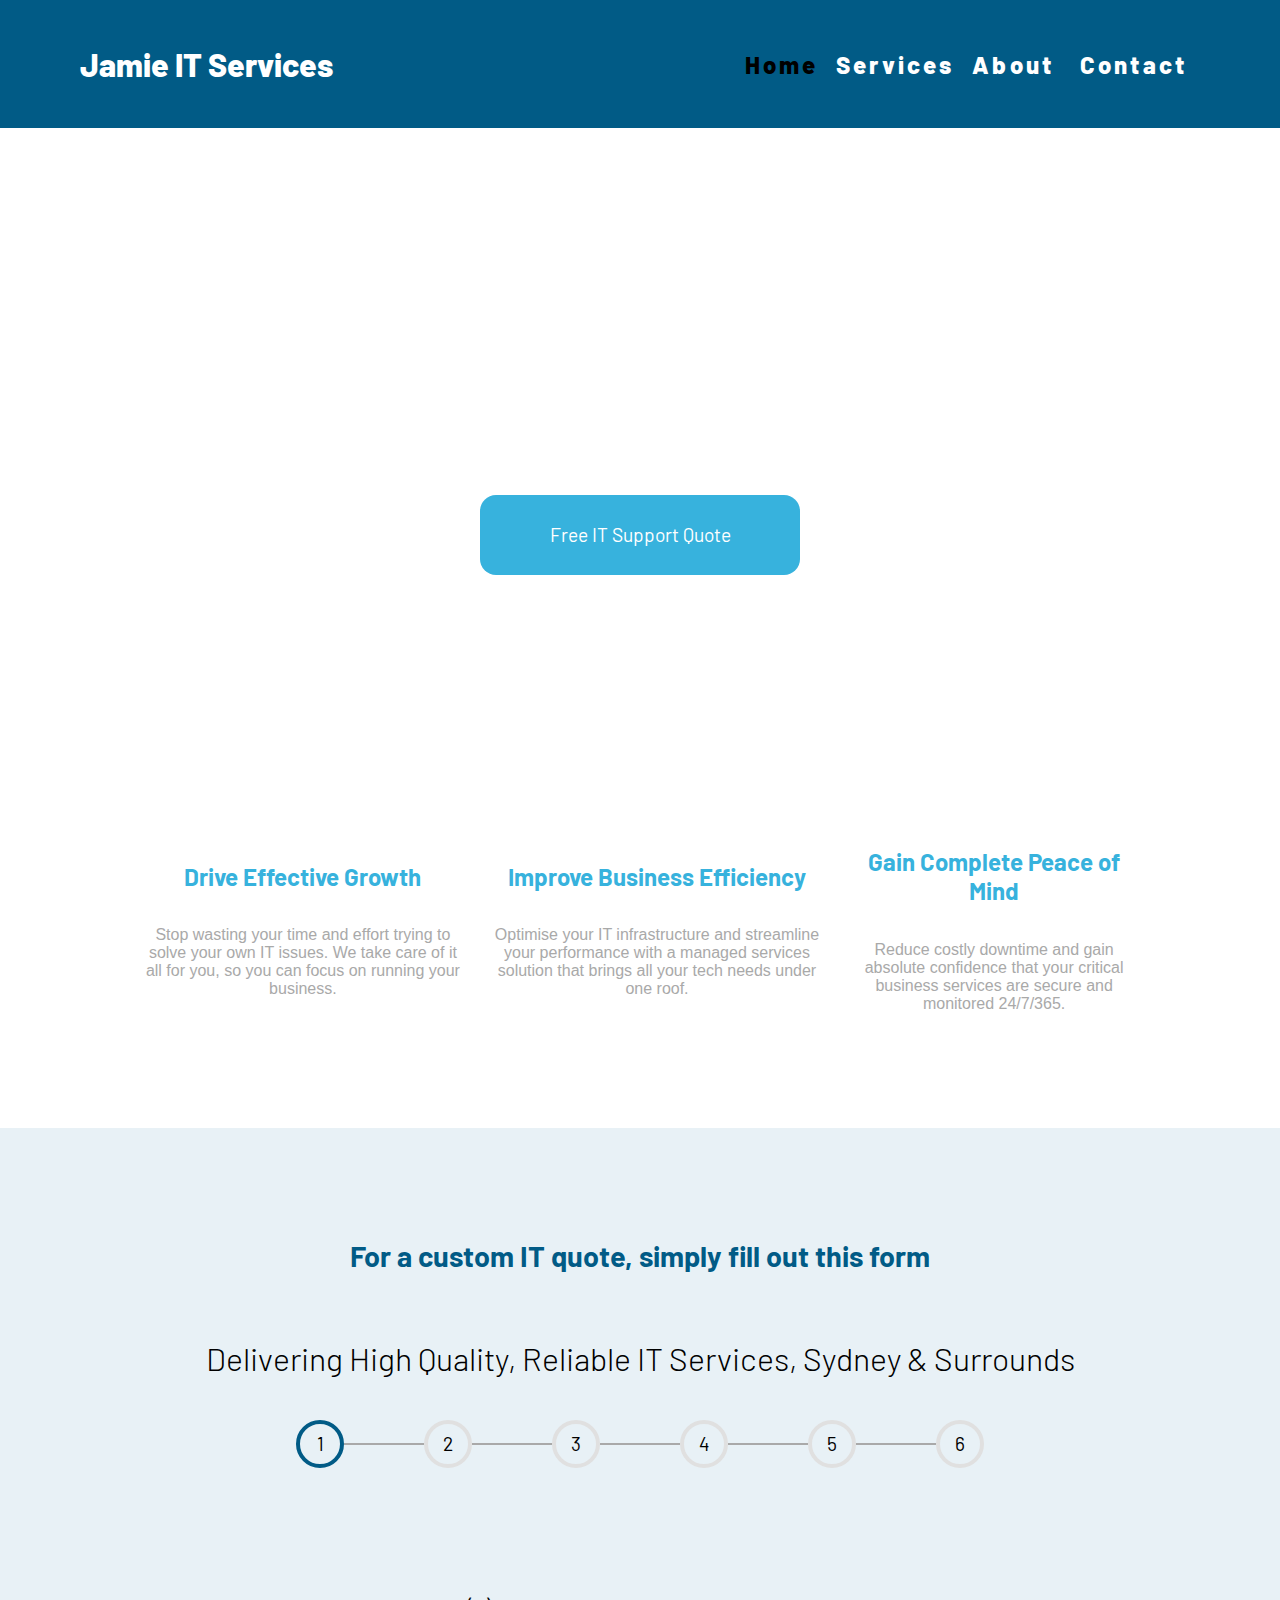
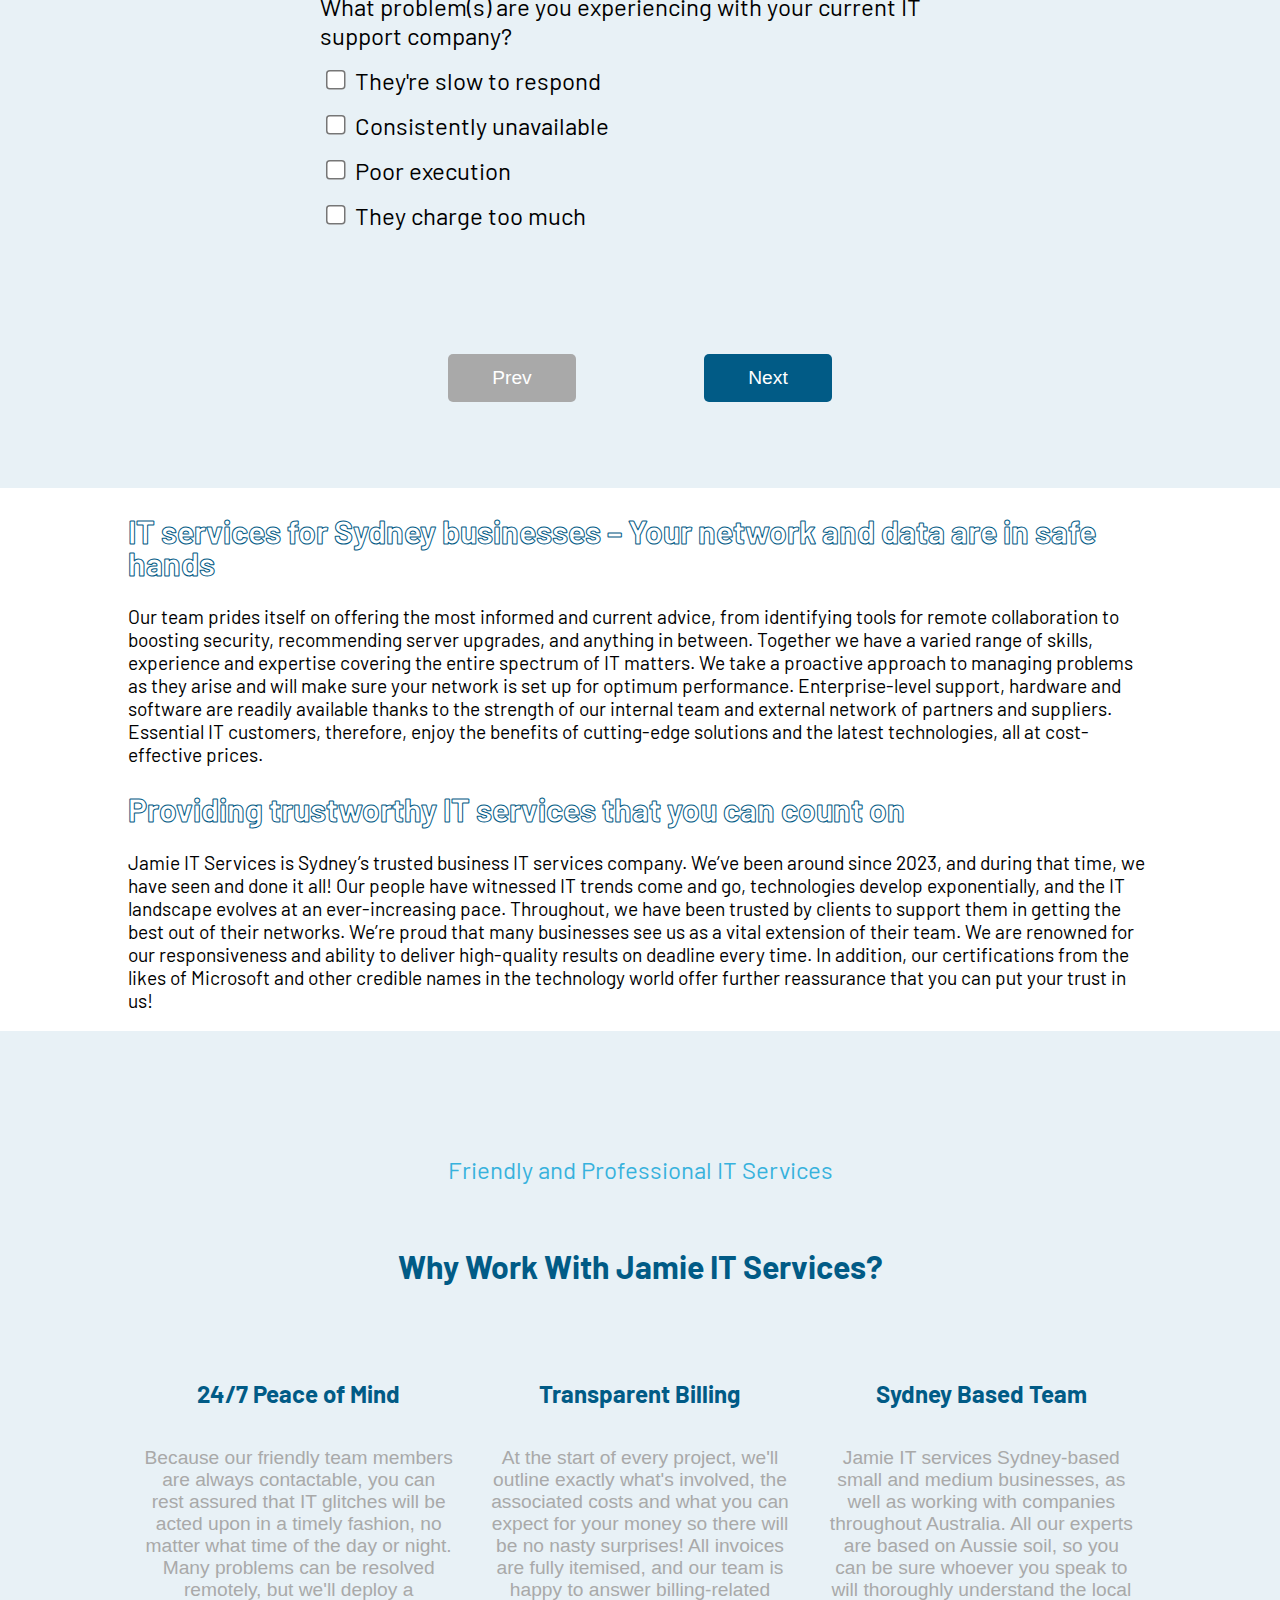
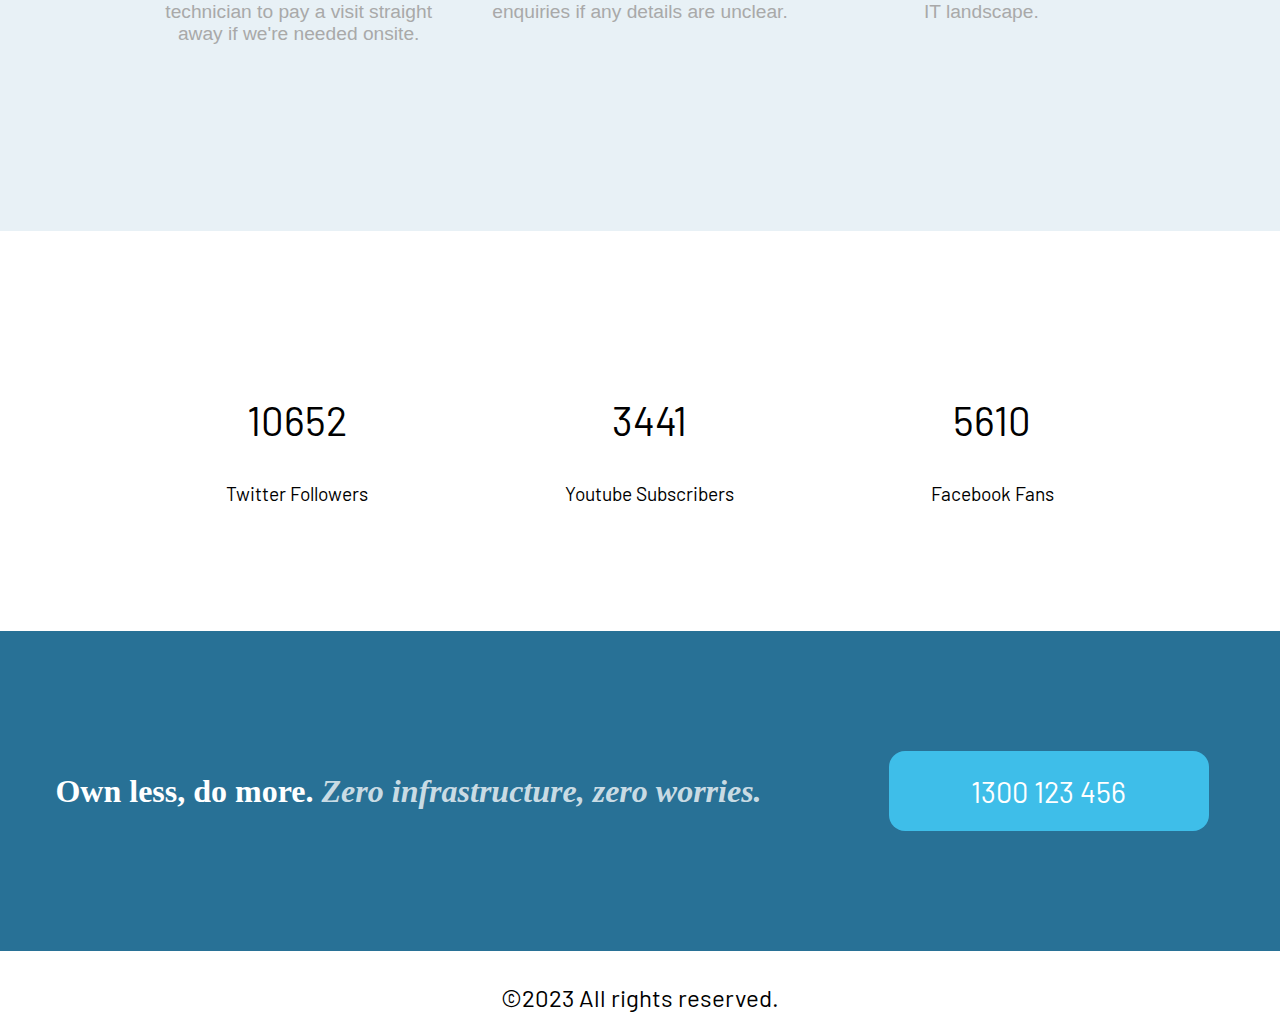
==== commit 0e59b18e: "add mobile nav" ====
--- a/html/index.html
+++ b/html/index.html
@@ -21,22 +21,35 @@
       </div>
       <nav class="navbarLink">
         <ul class="navbarLinkList">
-          <li><a class="navHome navbarChosen" href="#">home</a></li>
+          <li class="navLinkListCtn">
+            <a class="navHome navbarChosen" href="#">home</a>
+          </li>
           <li class="navdropdownContainer">
             <a class="navServices" href="#">services </a>
             <ul class="navDropdownList">
               <li>
                 <a href="./services/consultants.html">IT Consultants</a>
+              </li>
+              <li>
                 <a href="./services/support.html">Small Business IT Support</a>
+              </li>
+              <li>
                 <a href="./services/backupsolution.html">IT Backup Solutions</a>
+              </li>
+              <li>
                 <a href="./services/managedit.html">Managed IT Services</a>
-                <a href="./services/procurement.html">IT Procurement</a>
               </li>
+              <li><a href="./services/procurement.html">IT Procurement</a></li>
             </ul>
           </li>
-          <li><a class="navAbout" href="./about.html">about</a></li>
-          <li><a class="navContact" href="./contact.html">contact</a></li>
+          <li class="navLinkListCtn">
+            <a class="navAbout" href="./about.html">about</a>
+          </li>
+          <li class="navLinkListCtn">
+            <a class="navContact" href="./contact.html">contact</a>
+          </li>
         </ul>
+        <div class="navMobileBtn"><i class="fas fa-bars"></i></div>
       </nav>
     </nav>
     <main class="mainContent">
@@ -496,5 +509,6 @@
     <script src="../js/sticky.js"></script>
     <script src="../js/step.js"></script>
     <script src="../js/navdropdown.js"></script>
+    <script src="../js/navResize.js"></script>
   </body>
 </html>
--- a/css/style.css
+++ b/css/style.css
@@ -28,6 +28,23 @@
   align-items: center;
   transition: all 1s ease;
 }
+.navbar .sitename {
+  font-weight: 800;
+  font-size: 2rem;
+  color: white;
+  position: absolute;
+  left: 15rem;
+  width: calc(40% - 15rem);
+  cursor: pointer;
+}
+.navbar .sitename a {
+  text-decoration: none;
+  color: white;
+}
+.navbar .sitename a:hover {
+  color: black;
+  transition: color 1s ease;
+}
 
 .navbar.active {
   height: 6rem;
@@ -45,37 +62,107 @@
 .navbar.active .navdropdownContainer a:hover {
   color: white;
 }
+.navbar.active .navbarLink .navbarChosen {
+  color: #015b86;
+}
 
 .navbarLink {
-  font-size: 2rem;
+  width: calc(60% - 15rem);
+  font-size: 1.5rem;
   font-weight: 800;
   letter-spacing: 0.2rem;
   position: absolute;
   right: 15rem;
   height: 100%;
   text-transform: capitalize;
+  display: flex;
+  align-items: center;
+  justify-content: end;
 }
 .navbarLink .navbarLinkList {
   display: flex;
   list-style: none;
   align-items: center;
+  justify-content: end;
   margin: 0;
   height: 100%;
 }
+.navbarLink .navbarLinkList .navLinkListCtn {
+  height: 100%;
+  display: flex;
+  justify-content: center;
+  align-items: center;
+}
+.navbarLink .navbarLinkList.hide {
+  display: none;
+}
+.navbarLink .navbarLinkList.mobile {
+  display: flex;
+  position: absolute;
+  flex-direction: column;
+  align-items: flex-start;
+  top: 8rem;
+  height: 200px;
+  width: 100vw;
+  background-color: #37b2dd;
+}
+.navbarLink .navbarLinkList.mobile .navLinkListCtn,
+.navbarLink .navbarLinkList.mobile .navdropdownContainer {
+  height: 3rem;
+  width: 10rem;
+  margin: 0;
+  padding: 0;
+}
+.navbarLink .navbarLinkList.mobile .navLinkListCtn .navServices,
+.navbarLink .navbarLinkList.mobile .navdropdownContainer .navServices {
+  padding: 0;
+}
+.navbarLink .navbarLinkList.mobile .navLinkListCtn {
+  display: flex;
+  justify-content: flex-start;
+}
+.navbarLink .navbarLinkList.mobile .navLinkListCtn a {
+  margin: 0;
+  padding: 0;
+}
 .navbarLink a {
   text-decoration: none;
   color: white;
-  margin: 1rem;
-  padding: 0 1rem;
+  margin: 0.5rem;
+  padding: 0 0.3rem;
 }
 .navbarLink a:hover, .navbarLink a:active {
   color: black;
 }
+.navbarLink .navbarChosen {
+  color: black;
+}
+.navbarLink .navMobileBtn {
+  background-color: white;
+  color: #015b86;
+  border: 1px solid #015b86;
+  border-radius: 10px;
+  width: 3rem;
+  height: 3rem;
+  font-size: 1.5rem;
+  display: flex;
+  justify-content: center;
+  align-items: center;
+  cursor: pointer;
+  display: none;
+}
+.navbarLink .navMobileBtn.show {
+  display: flex;
+}
+.navbarLink .navMobileBtn i {
+  width: 1.5rem;
+  height: 1.5rem;
+  padding: 0.1rem;
+}
 
 .navdropdownContainer {
+  position: relative;
   height: 100%;
-  position: relative;
-  margin: 1rem;
 }
 .navdropdownContainer:hover {
   background-color: #37b2dd;
@@ -100,39 +187,14 @@
   background-color: #37b2dd;
 }
 .navDropdownList li a {
-  font-size: 1.8rem;
-  padding: 1rem 0;
+  font-size: 1.5rem;
+  padding: 0.5rem 0;
   border-bottom: 1px solid white;
 }
 .navDropdownList.open {
   display: block;
 }
 
-.navbarLink .navbarChosen {
-  color: black;
-}
-
-.navbar.active .navbarLink .navbarChosen {
-  color: #015b86;
-}
-
-.sitename {
-  font-weight: 800;
-  font-size: 2.5rem;
-  color: white;
-  position: absolute;
-  left: 15rem;
-  cursor: pointer;
-}
-.sitename a {
-  text-decoration: none;
-  color: white;
-}
-.sitename a:hover {
-  color: black;
-  transition: color 1s ease;
-}
-
 .homePic {
   background-image: url("https://www.essentialit.com.au/wp-content/uploads/2022/05/business-it-services-sydney.jpeg");
 }
@@ -149,16 +211,27 @@
   background-image: url(https://www.essentialit.com.au/wp-content/uploads/2019/05/shutterstock_1039039435_it_consulting_1919x559_acf_cropped.jpg);
 }
 
+.backUpSolutionsPic {
+  background-image: url(https://www.essentialit.com.au/wp-content/uploads/2019/05/shutterstock_664638928_it_backup_1919x559_acf_cropped.jpg);
+}
+
+.managedITPic {
+  background-image: url(https://www.essentialit.com.au/wp-content/uploads/2021/07/essential-it-header-image.webp);
+}
+
+.itProcumentPic {
+  background-image: url(https://www.essentialit.com.au/wp-content/uploads/2019/05/shutterstock_156997538_1919x559_acf_cropped.jpg);
+}
+
 .mainContent {
   width: 100%;
-  transform: none;
 }
 
 .picContainer {
   margin: 0;
   margin-top: 8rem;
   width: 100%;
-  height: 60rem;
+  height: 37.5rem;
   background-repeat: no-repeat;
   background-size: cover;
   background-position: center center;
@@ -171,12 +244,12 @@
 .picContainer h1 {
   font-weight: 1000;
   color: white;
-  font-size: 4rem;
+  font-size: 3rem;
   letter-spacing: 0.3rem;
 }
 .picContainer h2 {
   color: white;
-  font-size: 2.8rem;
+  font-size: 2rem;
   line-height: 1.1em;
   text-align: center;
   margin-bottom: 0.5rem;
@@ -184,7 +257,7 @@
 .picContainer p {
   width: 50%;
   text-align: center;
-  font-size: 1.5rem;
+  font-size: 1.2rem;
   line-height: 1.1em;
 }
 
@@ -193,7 +266,7 @@
   color: white;
   width: 20rem;
   height: 5rem;
-  font-size: 1.5rem;
+  font-size: 1.2rem;
   display: flex;
   justify-content: center;
   align-items: center;
@@ -207,56 +280,6 @@
   background: #337ab7;
 }
 
-.surveyQuestions {
-  font-size: 1.8rem;
-  margin: 1rem 0;
-  height: 30rem;
-  width: 50%;
-  display: flex;
-  align-items: center;
-  justify-content: center;
-}
-
-.surveyQuestion {
-  display: flex;
-  flex-direction: column;
-  align-items: flex-start;
-  justify-content: space-around;
-  width: 100%;
-}
-.surveyQuestion .surveyQuestionDetail,
-.surveyQuestion .answerOption {
-  margin: 0.5rem 0;
-}
-.surveyQuestion .surveyQuestionDetail input,
-.surveyQuestion .answerOption input {
-  zoom: 1.5;
-}
-.surveyQuestion.hide {
-  display: none;
-}
-.surveyQuestion .contactForm {
-  margin: 0 auto;
-  width: 100%;
-}
-.surveyQuestion .contactForm input {
-  height: 2rem;
-  width: 100%;
-}
-.surveyQuestion .contactForm fieldset {
-  width: 100%;
-}
-.surveyQuestion .contactForm fieldset div {
-  width: 50%;
-}
-.surveyQuestion .contactForm fieldset div input {
-  width: 100%;
-}
-.surveyQuestion .contactForm fieldset div textArea {
-  height: 8rem;
-  width: 200%;
-}
-
 .chooseReasons {
   margin: auto;
   width: 80%;
@@ -273,16 +296,17 @@
   height: 25rem;
 }
 .chooseReasons .chooseReason i {
-  color: #015b86;
-  font-size: 5rem;
+  color: #37b2dd;
+  font-size: 4rem;
 }
 .chooseReasons .chooseReason h2 {
-  color: #015b86;
-  font-size: 2rem;
+  color: #37b2dd;
+  font-size: 1.5rem;
+  text-align: center;
 }
 .chooseReasons .chooseReason p {
   font-family: "Poppins", Sans-serif;
-  font-size: 1.2rem;
+  font-size: 1rem;
   font-weight: 400;
   text-align: center;
   color: darkgray;
@@ -293,13 +317,13 @@
   margin: auto;
 }
 .article h2 {
-  font-size: 3rem;
-  line-height: 3rem;
-  -webkit-text-stroke: 2px #015b86;
+  font-size: 2rem;
+  line-height: 2rem;
+  -webkit-text-stroke: 1px #015b86;
   -webkit-text-fill-color: transparent;
 }
 .article p {
-  font-size: 1.5rem;
+  font-size: 1.2rem;
 }
 
 .workWithReasons {
@@ -315,11 +339,11 @@
 }
 .workWithReasons .subTitle {
   color: #37b2dd;
-  font-size: 1.8rem;
+  font-size: 1.5rem;
   font-weight: 400;
 }
 .workWithReasons .workWithReasonsQuestion {
-  font-size: 3rem;
+  font-size: 2rem;
   color: #015b86;
 }
 .workWithReasons .workWithReasonCtn {
@@ -327,24 +351,26 @@
   justify-content: space-evenly;
 }
 .workWithReasons .workWithReasonCtn .workWithReason {
+  width: 33.33%;
+  padding-top: 2rem;
   margin: 0 1rem;
   display: flex;
   flex-direction: column;
-  justify-content: center;
+  justify-content: flex-start;
   align-items: center;
   height: 25rem;
 }
 .workWithReasons .workWithReasonCtn .workWithReason i {
   color: #37b2dd;
-  font-size: 5rem;
+  font-size: 4rem;
 }
 .workWithReasons .workWithReasonCtn .workWithReason h2 {
   color: #015b86;
-  font-size: 2rem;
+  font-size: 1.5rem;
 }
 .workWithReasons .workWithReasonCtn .workWithReason p {
   font-family: "Poppins", Sans-serif;
-  font-size: 1.5rem;
+  font-size: 1.2rem;
   font-weight: 400;
   text-align: center;
   color: darkgray;
@@ -357,67 +383,61 @@
   justify-content: space-around;
   height: 25rem;
 }
-
-.twitter,
-.youtube,
-.facebook {
+.socialMedia .twitter,
+.socialMedia .youtube,
+.socialMedia .facebook {
   display: flex;
   justify-content: center;
   flex-direction: column;
   align-items: center;
   cursor: pointer;
 }
-
-.twitterlogo {
+.socialMedia .twitterlogo {
   color: #5da9dd;
   margin: 1.2rem;
 }
-
-.youtubelogo {
+.socialMedia .youtubelogo {
   color: #ff0000;
   margin: 1.2rem;
 }
-
-.facebooklogo {
+.socialMedia .facebooklogo {
   color: #1877f2;
   margin: 1.2rem;
 }
-
-.twitterFollowers,
-.youtubeFollowers,
-.facebookFollowers {
+.socialMedia .twitterFollowers,
+.socialMedia .youtubeFollowers,
+.socialMedia .facebookFollowers {
   font-size: 2.5rem;
   margin: 1.2rem;
 }
-
-.twitterDes,
-.youtubeDes,
-.facebookDes {
-  font-size: 1.5rem;
+.socialMedia .twitterDes,
+.socialMedia .youtubeDes,
+.socialMedia .facebookDes {
+  font-size: 1.2rem;
   margin: 1.2rem;
 }
 
 .foot {
   text-align: center;
   margin-top: 2rem;
-  font-size: 2rem;
+  font-size: 1.5rem;
 }
 
 .aboutUsInfo {
   width: 70%;
-  font-size: 2rem;
-  padding: 4rem;
+  font-size: 1.5rem;
+  padding: 2rem;
   color: darkgray;
   margin: auto;
   font-weight: 500;
-  line-height: 3rem;
-  letter-spacing: 0.2rem;
+  line-height: 2rem;
+  letter-spacing: 0.1rem;
   border-bottom: 1px solid black;
 }
 
 .teamMembers {
   width: 80%;
-  margin: 2rem auto;
+  margin: auto;
   display: grid;
   grid-template-columns: 50% 50%;
   transform: none;
@@ -430,7 +450,7 @@
   align-items: center;
   border: 1px solid #015b86;
   border-radius: 2rem;
-  margin: 3rem;
+  margin: 1rem;
   box-shadow: 1px 1px 3px;
   transition: transform 0.4s ease;
   cursor: pointer;
@@ -447,32 +467,38 @@
 .teamMember.show {
   transform: translateX(0);
 }
-
-.avatar {
+.teamMember .avatar {
   border-radius: 50%;
   border: 0.5rem solid #2a2a72;
   height: 10rem;
   width: 10rem;
-  margin: 3rem;
+  margin: 1rem;
 }
 
 .teamMemberInfo {
-  padding: 0 2rem;
+  padding: 0 1rem;
   width: 70%;
   display: flex;
   flex-direction: column;
   justify-content: center;
 }
 .teamMemberInfo .teamMemberName {
-  font-size: 3rem;
+  font-size: 2rem;
+  font-weight: 400;
 }
 .teamMemberInfo .teamMemberTitle {
-  font-size: 2.5rem;
+  font-size: 1.5rem;
+  font-weight: 700;
+}
+.teamMemberInfo .teamMemberTitle::before {
+  content: "Position:";
+  font-size: 1.2rem;
+  font-weight: 500;
 }
 .teamMemberInfo .teamMemberLinkedin, .teamMemberInfo .teamMemberBlog, .teamMemberInfo .teamMemberGithub {
-  font-size: 2.5rem;
+  font-size: 2rem;
   color: #0a66c2;
-  margin: 0.5rem;
+  margin: 0.3rem;
 }
 .teamMemberInfo .teamMemberLink {
   display: flex;
@@ -495,16 +521,16 @@
   justify-content: flex-start;
 }
 .contactForm h2 {
-  font-size: 2rem;
+  font-size: 1.8rem;
   color: darkgray;
 }
 .contactForm p {
-  font-size: 1.5rem;
+  font-size: 1.2rem;
   color: gray;
 }
 .contactForm .contactFormInput {
   width: 100%;
-  font-size: 1.8rem;
+  font-size: 1.2rem;
 }
 .contactForm .contactFormInput label {
   text-transform: capitalize;
@@ -520,7 +546,6 @@
   background-color: #015b86;
   color: white;
   font-weight: 400;
-  height: 5rem;
   border-radius: 1rem;
   cursor: pointer;
   text-transform: capitalize;
@@ -531,8 +556,8 @@
 .contactForm .contactFormInput input {
   background-color: #f5f8fa;
   width: 20rem;
-  height: 3rem;
-  font-size: 1.5rem;
+  height: 2rem;
+  font-size: 1.2rem;
   border: none;
 }
 .contactForm .contactFormInput input:focus {
@@ -544,7 +569,7 @@
   border: none;
   background-color: #f5f8fa;
   width: 40rem;
-  font-size: 2rem;
+  font-size: 1.2rem;
 }
 .contactForm .contactFormInput textArea:focus {
   outline: none;
@@ -579,11 +604,11 @@
   justify-content: flex-start;
 }
 .companyDetails h2 {
-  font-size: 2rem;
+  font-size: 1.8rem;
   color: darkgray;
 }
 .companyDetails p {
-  font-size: 1.5rem;
+  font-size: 1.2rem;
   color: gray;
 }
 .companyDetails a {
@@ -609,7 +634,7 @@
 }
 .contactSlogan h3 {
   z-index: 999;
-  font-size: 3rem;
+  font-size: 2rem;
   font-family: "AvenirLTStd65Medium_5175";
   color: white;
 }
@@ -627,7 +652,7 @@
   font-weight: 400;
   height: 5rem;
   width: 20rem;
-  font-size: 2rem;
+  font-size: 1.8rem;
   border-radius: 1rem;
   display: flex;
   align-items: center;
@@ -652,14 +677,62 @@
   align-items: center;
 }
 .survey h2 {
+  font-size: 1.8rem;
+  color: #015b86;
+}
+.survey h4 {
   font-size: 2rem;
-  color: #015b86;
-}
-.survey h4 {
-  font-size: 2.2rem;
   color: black;
   font-weight: 300;
 }
+.survey .surveyQuestions {
+  font-size: 1.5rem;
+  margin: 0.2rem 0;
+  height: 30rem;
+  width: 50%;
+  display: flex;
+  align-items: center;
+  justify-content: center;
+}
+
+.surveyQuestion {
+  display: flex;
+  flex-direction: column;
+  align-items: flex-start;
+  justify-content: space-around;
+  width: 100%;
+}
+.surveyQuestion .surveyQuestionDetail,
+.surveyQuestion .answerOption {
+  margin: 0.5rem 0;
+}
+.surveyQuestion .surveyQuestionDetail input,
+.surveyQuestion .answerOption input {
+  zoom: 1.5;
+}
+.surveyQuestion.hide {
+  display: none;
+}
+.surveyQuestion .contactForm {
+  margin: 0 auto;
+  width: 100%;
+}
+.surveyQuestion .contactForm input {
+  width: 100%;
+}
+.surveyQuestion .contactForm fieldset {
+  width: 100%;
+}
+.surveyQuestion .contactForm fieldset div {
+  width: 50%;
+}
+.surveyQuestion .contactForm fieldset div input {
+  width: 100%;
+}
+.surveyQuestion .contactForm fieldset div textArea {
+  height: 8rem;
+  width: 200%;
+}
 
 .stepContainer {
   display: flex;
@@ -667,37 +740,37 @@
 }
 .stepContainer .stepCurrent {
   border: 0.25rem solid #015b86;
-  width: 4rem;
-  height: 4rem;
-  border-radius: 4rem;
-  display: flex;
-  justify-content: center;
-  align-items: center;
-  font-size: 1.5rem;
+  width: 3rem;
+  height: 3rem;
+  border-radius: 3rem;
+  display: flex;
+  justify-content: center;
+  align-items: center;
+  font-size: 1.2rem;
   transition: 1s ease-in;
 }
 .stepContainer .step {
   border: 0.25rem solid #e0e0e0;
-  width: 4rem;
-  height: 4rem;
-  border-radius: 4rem;
-  display: flex;
-  justify-content: center;
-  align-items: center;
-  font-size: 1.5rem;
+  width: 3rem;
+  height: 3rem;
+  border-radius: 3rem;
+  display: flex;
+  justify-content: center;
+  align-items: center;
+  font-size: 1.2rem;
   transition: 1s ease-in;
 }
 .stepContainer .line {
   background-color: darkgray;
-  width: 6rem;
-  height: 0.4rem;
+  width: 5rem;
+  height: 0.1rem;
   margin: auto;
   transition: 1s ease-in;
 }
 .stepContainer .lineLink {
   background-color: #015b86;
-  width: 6rem;
-  height: 0.4rem;
+  width: 5rem;
+  height: 0.1rem;
   margin: auto;
   transition: 1s ease-in;
 }
@@ -713,7 +786,7 @@
   width: 8rem;
   height: 3rem;
   border-radius: 5px;
-  font-size: 1.8rem;
+  font-size: 1.2rem;
   border: none;
   color: white;
 }
@@ -723,74 +796,118 @@
   width: 8rem;
   height: 3rem;
   border-radius: 5px;
-  font-size: 1.8rem;
+  font-size: 1.2rem;
   border: none;
   color: white;
 }
 .button_container .step_button_active:active {
   transform: scale(0.98);
 }
-
-.consultantDesc {
+.button_container .step_button_active:hover {
+  background-color: #37b2dd;
+}
+
+.contentDescBlock {
   width: 80%;
-  margin: 5rem auto;
+  margin: 3rem auto;
   display: flex;
   flex-direction: column;
   border-top: 1px solid darkgray;
 }
-.consultantDesc h3 {
-  font-size: 3rem;
+.contentDescBlock h3 {
+  font-size: 2rem;
   color: #37b2dd;
 }
-.consultantDesc h2 {
-  font-size: 2.5rem;
+.contentDescBlock h2 {
+  font-size: 1.8rem;
   color: #015b86;
 }
-.consultantDesc .consultantDetail {
-  display: flex;
-}
-.consultantDesc .consultantDetail h4 {
-  font-size: 2rem;
+.contentDescBlock .contentDescDetail {
+  display: flex;
+}
+.contentDescBlock .contentDescDetail h4 {
+  font-size: 1.5rem;
   color: #015b86;
 }
-.consultantDesc .consultantDetail p {
-  font-size: 1.5rem;
+.contentDescBlock .contentDescDetail p {
+  font-size: 1.2rem;
   color: darkgray;
 }
-.consultantDesc .consultantDetail div {
+.contentDescBlock .contentDescDetail div {
   width: 50%;
   padding: 0 1rem;
 }
-.consultantDesc .consultantDetail div ul {
+.contentDescBlock .contentDescDetail div ul {
   list-style: none;
-  font-size: 1.5rem;
+  font-size: 1.2rem;
   color: #555;
 }
-.consultantDesc .consultantDetail .contactUsBtn {
+.contentDescBlock .contentDescDetail .contactUsBtn {
   background-color: #37b2dd;
   width: 20%;
   height: 3rem;
   display: flex;
   justify-content: center;
   align-items: center;
-  font-size: 1.5rem;
   border-radius: 10px;
 }
-.consultantDesc .consultantDetail .contactUsBtn a {
+.contentDescBlock .contentDescDetail .contactUsBtn a {
+  font-size: 1rem;
   text-decoration: none;
   color: white;
   text-transform: capitalize;
 }
-.consultantDesc .consultantDetail .contactUsBtn:hover, .consultantDesc .consultantDetail .contactUsBtn:active {
+.contentDescBlock .contentDescDetail .contactUsBtn:hover, .contentDescBlock .contentDescDetail .contactUsBtn:active {
   background-color: #015b86;
 }
 
-.consultantsPicContainer {
-  margin: 3rem auto;
+.contentPic {
+  margin: 2rem auto;
   width: 80%;
-  height: 30rem;
+  height: 20rem;
   background-repeat: no-repeat;
   background-size: cover;
   background-position: center center;
+}
+
+.supportContentPic,
+.managedITContentPic {
+  background-image: url("https://www.essentialit.com.au/wp-content/uploads/2022/06/small-business-it-support-sydney.webp");
+}
+
+.consultantContentPic {
   background-image: url("https://www.essentialit.com.au/wp-content/uploads/2019/05/it_consulting.jpg.webp");
+}
+
+.backupContentPic {
+  background-image: url("https://www.essentialit.com.au/wp-content/uploads/2019/05/it_backup_solutions-1024x350.jpg.webp");
+}
+
+.procurementContentPic {
+  background-image: url("https://www.essentialit.com.au/wp-content/uploads/2019/05/it_equipment_procurement.jpg.webp");
+}
+
+@media screen and (max-width: 1500px) {
+  .navbar .sitename {
+    left: 5rem;
+    width: calc(40% - 5rem);
+  }
+  .navbarLink {
+    right: 5rem;
+  }
+  .navbarLinkList.mobile {
+    right: -5rem;
+  }
+}
+@media screen and (max-width: 900px) {
+  .navbar .sitename {
+    left: 1rem;
+    width: 80%;
+  }
+  .navbarLink {
+    right: 1rem;
+  }
+  .navbarLinkList.mobile {
+    right: -1rem;
+  }
 }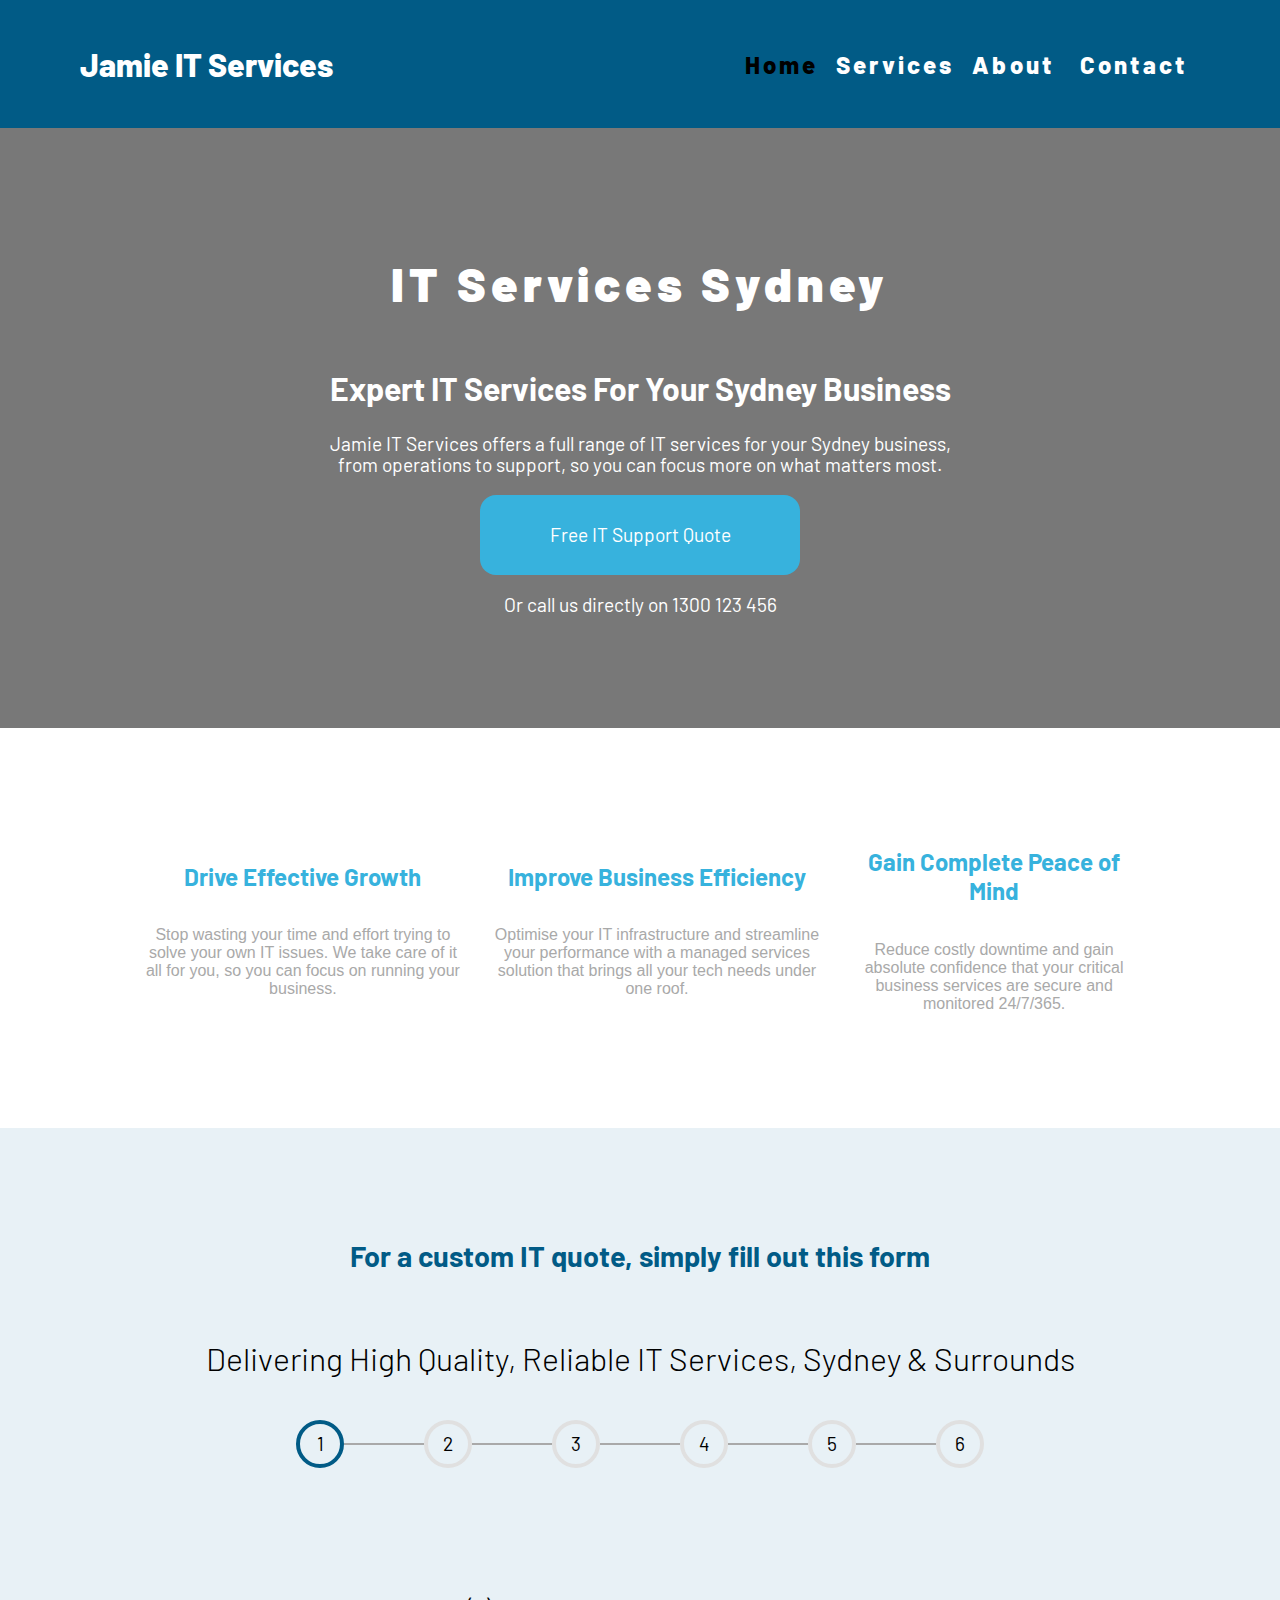
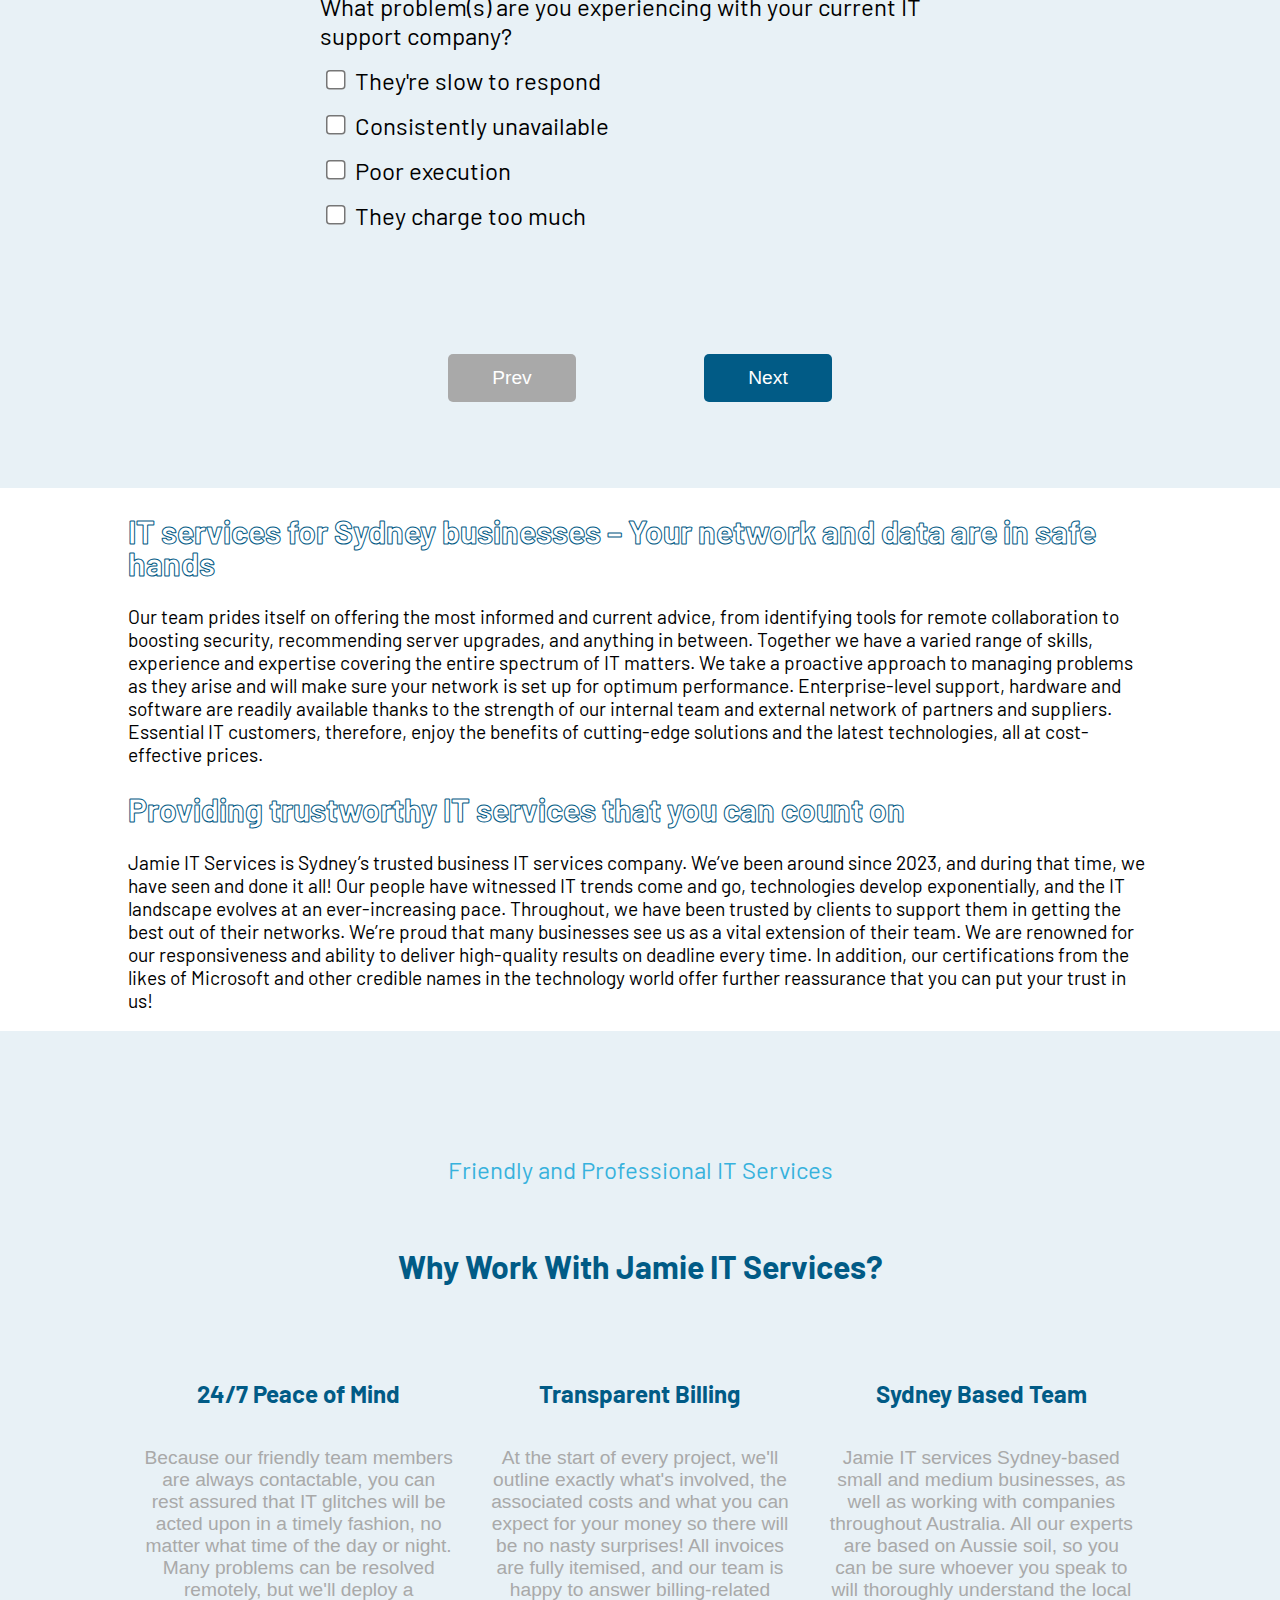
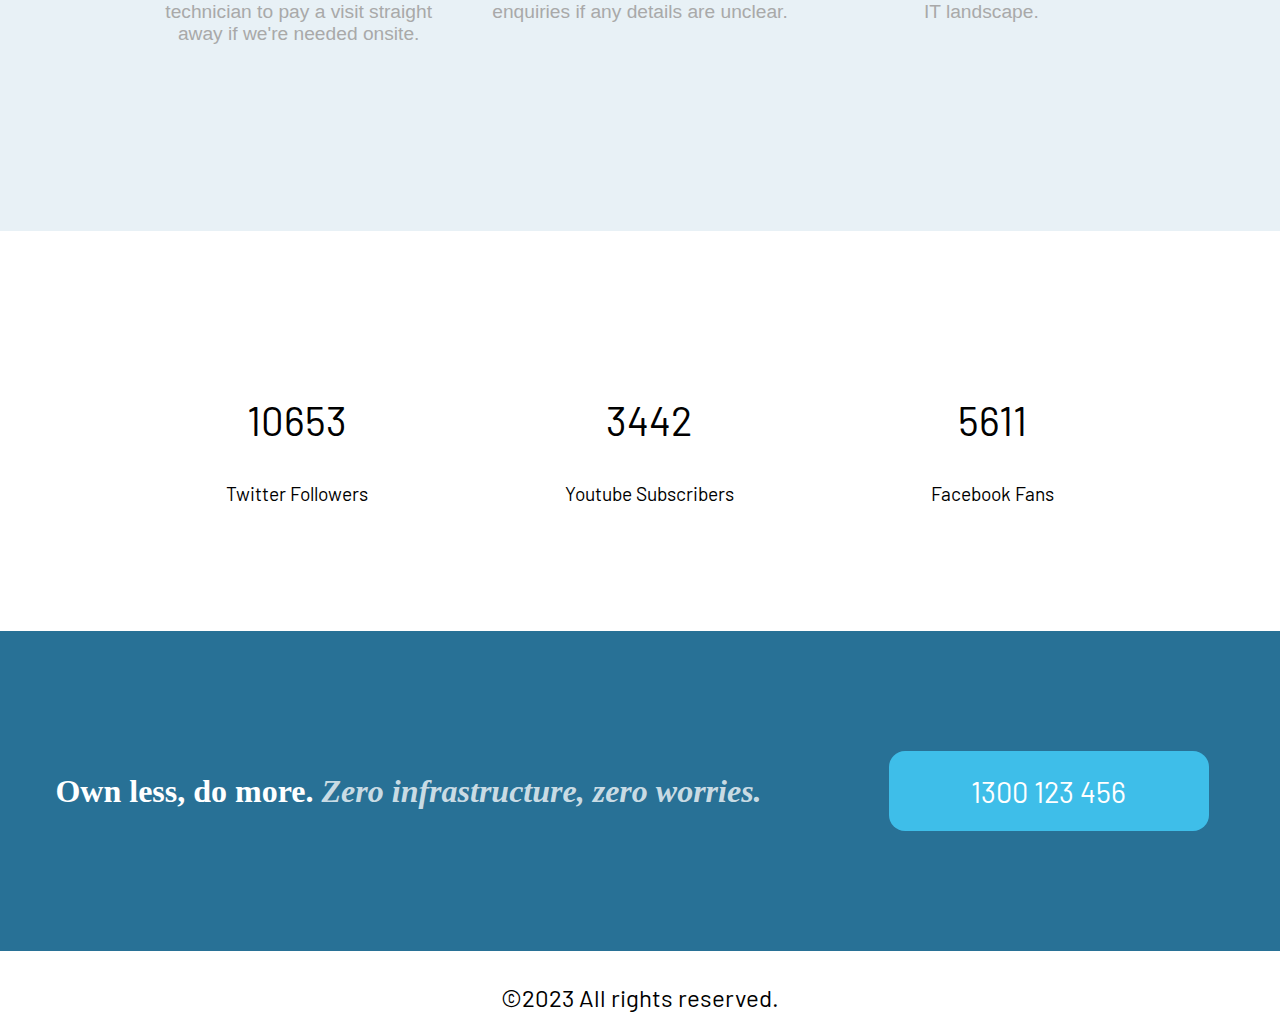
==== commit adf6d2a2: "update responsive css" ====
--- a/html/index.html
+++ b/html/index.html
@@ -5,7 +5,7 @@
     <meta name="description" content="This is Jamie IT Services website. " />
     <meta name="viewport" content="width=device-width, initial-scale=1.0" />
     <meta name="author" content="Jamie Chen" />
-    <title>Home - Jamie IT Services</title>
+    <title>Jamie IT Services - Home</title>
     <link rel="stylesheet" href="../css/style.css" />
     <link
       rel="stylesheet"
--- a/css/style.css
+++ b/css/style.css
@@ -8,7 +8,7 @@
 }
 
 body {
-  max-width: 3000px;
+  max-width: 1950px;
   margin: 0 auto;
   padding: 0;
   font-family: barlow, sans-serif;
@@ -16,7 +16,7 @@
 }
 
 .navbar {
-  max-width: 3000px;
+  max-width: 1950px;
   position: fixed;
   height: 8rem;
   top: 0;
@@ -94,7 +94,8 @@
   align-items: center;
 }
 .navbarLink .navbarLinkList.hide {
-  display: none;
+  width: 0;
+  visibility: hidden;
 }
 .navbarLink .navbarLinkList.mobile {
   display: flex;
@@ -102,9 +103,11 @@
   flex-direction: column;
   align-items: flex-start;
   top: 8rem;
-  height: 200px;
+  height: 10rem;
   width: 100vw;
   background-color: #37b2dd;
+  visibility: visible;
+  transition: height 1s ease-in-out;
 }
 .navbarLink .navbarLinkList.mobile .navLinkListCtn,
 .navbarLink .navbarLinkList.mobile .navdropdownContainer {
@@ -175,11 +178,13 @@
 }
 
 .navDropdownList {
-  display: none;
+  opacity: 0;
   position: absolute;
   width: 30rem;
+  height: 800px;
   -webkit-padding-start: 0;
           padding-inline-start: 0;
+  visibility: hidden;
 }
 .navDropdownList li {
   display: flex;
@@ -192,7 +197,9 @@
   border-bottom: 1px solid white;
 }
 .navDropdownList.open {
-  display: block;
+  opacity: 1;
+  visibility: visible;
+  transition: all 1s ease-in-out;
 }
 
 .homePic {
@@ -225,27 +232,40 @@
 
 .mainContent {
   width: 100%;
+  margin-top: 8rem;
 }
 
 .picContainer {
   margin: 0;
-  margin-top: 8rem;
+  position: relative;
   width: 100%;
   height: 37.5rem;
   background-repeat: no-repeat;
   background-size: cover;
-  background-position: center center;
+  background-position: 100% center;
   display: flex;
   flex-direction: column;
   justify-content: center;
   align-items: center;
   color: white;
+  z-index: -1;
+}
+.picContainer::before {
+  width: 100%;
+  height: 100%;
+  position: absolute;
+  left: 0;
+  top: 0;
+  content: "";
+  background-color: rgba(0, 0, 0, 0.53);
+  z-index: 0;
 }
 .picContainer h1 {
   font-weight: 1000;
   color: white;
   font-size: 3rem;
   letter-spacing: 0.3rem;
+  z-index: 1;
 }
 .picContainer h2 {
   color: white;
@@ -253,12 +273,14 @@
   line-height: 1.1em;
   text-align: center;
   margin-bottom: 0.5rem;
+  z-index: 1;
 }
 .picContainer p {
   width: 50%;
   text-align: center;
   font-size: 1.2rem;
   line-height: 1.1em;
+  z-index: 1;
 }
 
 .quoteBtn {
@@ -275,6 +297,7 @@
   cursor: pointer;
   text-decoration: none;
   transition: all 0.2s ease-in-out;
+  z-index: 1;
 }
 .quoteBtn:active, .quoteBtn:hover {
   background: #337ab7;
@@ -679,11 +702,13 @@
 .survey h2 {
   font-size: 1.8rem;
   color: #015b86;
+  text-align: center;
 }
 .survey h4 {
   font-size: 2rem;
   color: black;
   font-weight: 300;
+  text-align: center;
 }
 .survey .surveyQuestions {
   font-size: 1.5rem;
@@ -844,12 +869,13 @@
 }
 .contentDescBlock .contentDescDetail .contactUsBtn {
   background-color: #37b2dd;
-  width: 20%;
+  width: 10rem;
   height: 3rem;
   display: flex;
   justify-content: center;
   align-items: center;
   border-radius: 10px;
+  cursor: pointer;
 }
 .contentDescBlock .contentDescDetail .contactUsBtn a {
   font-size: 1rem;
@@ -887,7 +913,25 @@
   background-image: url("https://www.essentialit.com.au/wp-content/uploads/2019/05/it_equipment_procurement.jpg.webp");
 }
 
-@media screen and (max-width: 1500px) {
+@media screen and (max-width: 1650px) {
+  .navbar .sitename {
+    left: 10rem;
+    width: calc(40% - 10rem);
+  }
+  .navbarLink {
+    right: 10rem;
+  }
+  .navbarLinkList.mobile {
+    right: -10rem;
+  }
+  .contactForm .contactFormInput input {
+    width: 16rem;
+  }
+  .contactForm .contactFormInput textArea {
+    width: 36rem;
+  }
+}
+@media screen and (max-width: 1400px) {
   .navbar .sitename {
     left: 5rem;
     width: calc(40% - 5rem);
@@ -898,8 +942,33 @@
   .navbarLinkList.mobile {
     right: -5rem;
   }
-}
-@media screen and (max-width: 900px) {
+  .contactForm .contactFormInput input {
+    width: 12rem;
+  }
+  .contactForm .contactFormInput textArea {
+    width: 30rem;
+  }
+  iframe {
+    width: 400px;
+    height: 280px;
+  }
+}
+@media screen and (max-width: 1200px) {
+  .contactForm .contactFormInput input {
+    width: 10rem;
+  }
+  .contactForm .contactFormInput textArea {
+    width: 25rem;
+  }
+  iframe {
+    width: 350px;
+    height: 250px;
+  }
+  .contactSlogan h3 {
+    font-size: 1.5rem;
+  }
+}
+@media screen and (max-width: 992px) {
   .navbar .sitename {
     left: 1rem;
     width: 80%;
@@ -910,4 +979,571 @@
   .navbarLinkList.mobile {
     right: -1rem;
   }
+  .contactUsInfo {
+    width: 100%;
+    display: flex;
+    flex-direction: column;
+  }
+  .contactForm,
+.companyDetails {
+    width: 100%;
+  }
+  .contactForm .contactFormInput input {
+    width: 18rem;
+  }
+  .contactForm .contactFormInput textArea {
+    width: 36rem;
+  }
+  iframe {
+    width: 600px;
+    height: 450px;
+  }
+  .chooseReasons {
+    width: 100%;
+  }
+  .chooseReasons .chooseReason i {
+    font-size: 3rem;
+  }
+  .chooseReasons .chooseReason h2 {
+    font-size: 1rem;
+  }
+  .chooseReasons .chooseReason p {
+    font-size: 0.8rem;
+  }
+  .survey {
+    height: 50rem;
+  }
+  .survey h2 {
+    font-size: 1.2rem;
+  }
+  .survey h4 {
+    font-size: 1.5rem;
+  }
+  .survey .surveyQuestions {
+    font-size: 1.2rem;
+    margin: 0.1rem 0;
+    width: 80%;
+  }
+  .stepContainer .stepCurrent {
+    border: 0.15rem solid #015b86;
+    width: 2.5rem;
+    height: 2.5rem;
+    border-radius: 2.5rem;
+    font-size: 1rem;
+  }
+  .stepContainer .step {
+    border: 0.15rem solid #e0e0e0;
+    width: 2.5rem;
+    height: 2.5rem;
+    border-radius: 2.5rem;
+    font-size: 1rem;
+  }
+  .stepContainer .line {
+    width: 4rem;
+  }
+  .stepContainer .lineLink {
+    width: 4rem;
+  }
+  .button_container {
+    width: 80%;
+  }
+  .button_container .step_button {
+    width: 6rem;
+    height: 2.5rem;
+    font-size: 1rem;
+  }
+  .button_container .step_button_active {
+    width: 6rem;
+    height: 2.5rem;
+    font-size: 1rem;
+  }
+  .article {
+    width: 90%;
+  }
+  .article h2 {
+    font-size: 1.8rem;
+    line-height: 1.8rem;
+    -webkit-text-stroke: 0.8px #015b86;
+  }
+  .article p {
+    font-size: 1rem;
+  }
+  .workWithReasons {
+    height: 40rem;
+  }
+  .workWithReasons .subTitle {
+    font-size: 1.2rem;
+  }
+  .workWithReasons .workWithReasonsQuestion {
+    font-size: 1.5rem;
+  }
+  .workWithReasons .workWithReasonCtn .workWithReason i {
+    font-size: 3rem;
+  }
+  .workWithReasons .workWithReasonCtn .workWithReason h2 {
+    font-size: 1rem;
+  }
+  .workWithReasons .workWithReasonCtn .workWithReason p {
+    font-size: 1rem;
+  }
+  .socialMedia {
+    width: 90%;
+    height: 18rem;
+  }
+  .socialMedia .twitterlogo {
+    margin: 1rem;
+  }
+  .socialMedia .youtubelogo {
+    margin: 1rem;
+  }
+  .socialMedia .facebooklogo {
+    margin: 1rem;
+  }
+  .socialMedia .twitterFollowers,
+.socialMedia .youtubeFollowers,
+.socialMedia .facebookFollowers {
+    font-size: 2rem;
+    margin: 1rem;
+  }
+  .socialMedia .twitterDes,
+.socialMedia .youtubeDes,
+.socialMedia .facebookDes {
+    font-size: 1rem;
+    margin: 1rem;
+  }
+  .contactSlogan h3 {
+    font-size: 1.2rem;
+  }
+  .contactSlogan .phoneBtn {
+    height: 4rem;
+    width: 15rem;
+    font-size: 1.5rem;
+  }
+  .aboutUsInfo {
+    width: 90%;
+    font-size: 1.2rem;
+    padding: 1rem;
+    line-height: 1.5rem;
+  }
+  .teamMembers {
+    width: 90%;
+    display: flex;
+    flex-direction: column;
+  }
+  .teamMember {
+    height: 15rem;
+  }
+  .teamMemberInfo {
+    padding: 0 1rem;
+  }
+  .teamMemberInfo .teamMemberName {
+    font-size: 1.5rem;
+  }
+  .teamMemberInfo .teamMemberTitle {
+    font-size: 1rem;
+  }
+  .teamMemberInfo .teamMemberTitle::before {
+    font-size: 0.8rem;
+  }
+  .teamMemberInfo .teamMemberLinkedin, .teamMemberInfo .teamMemberBlog, .teamMemberInfo .teamMemberGithub {
+    font-size: 1.5rem;
+  }
+}
+@media screen and (max-width: 768px) {
+  .contactForm .contactFormInput input {
+    width: 12rem;
+  }
+  .contactForm .contactFormInput textArea {
+    width: 30rem;
+  }
+  iframe {
+    width: 400px;
+    height: 280px;
+  }
+  .navbar .sitename {
+    font-size: 1.5rem;
+    width: 55%;
+  }
+  .navbarLink {
+    right: 1rem;
+    width: 40%;
+  }
+  .picContainer {
+    height: 18rem;
+    background-position: 100% 100%;
+  }
+  .picContainer h1 {
+    font-size: 2rem;
+    letter-spacing: 0.1rem;
+  }
+  .picContainer h2 {
+    font-size: 1.5rem;
+    line-height: 0.8rem;
+    margin-bottom: 0.2rem;
+  }
+  .picContainer p {
+    font-size: 1rem;
+    line-height: 0.8rem;
+  }
+  .quoteBtn {
+    width: 12rem;
+    height: 3.5rem;
+    font-size: 1rem;
+  }
+  .survey {
+    height: 45rem;
+  }
+  .survey h2 {
+    font-size: 1rem;
+  }
+  .survey h4 {
+    font-size: 1.2rem;
+  }
+  .survey .surveyQuestions {
+    font-size: 1rem;
+  }
+  .stepContainer .stepCurrent {
+    width: 2rem;
+    height: 2rem;
+    border-radius: 2rem;
+    font-size: 0.8rem;
+  }
+  .stepContainer .step {
+    width: 2rem;
+    height: 2rem;
+    border-radius: 2rem;
+    font-size: 0.8rem;
+  }
+  .stepContainer .line {
+    width: 3rem;
+  }
+  .stepContainer .lineLink {
+    width: 3rem;
+  }
+  .button_container .step_button {
+    width: 5rem;
+    height: 2rem;
+    font-size: 0.8rem;
+  }
+  .button_container .step_button_active {
+    width: 5rem;
+    height: 2rem;
+    font-size: 0.8rem;
+  }
+  .article h2 {
+    font-size: 1.5rem;
+    line-height: 1.5rem;
+    -webkit-text-stroke: 0.5px #015b86;
+  }
+  .article p {
+    font-size: 0.8rem;
+  }
+  .workWithReasons {
+    height: 35rem;
+  }
+  .workWithReasons .subTitle {
+    font-size: 1rem;
+  }
+  .workWithReasons .workWithReasonsQuestion {
+    font-size: 1.2rem;
+  }
+  .workWithReasons .workWithReasonCtn .workWithReason i {
+    font-size: 2.5rem;
+  }
+  .workWithReasons .workWithReasonCtn .workWithReason h2 {
+    font-size: 0.8rem;
+  }
+  .workWithReasons .workWithReasonCtn .workWithReason p {
+    font-size: 0.8rem;
+  }
+  .socialMedia {
+    height: 18rem;
+  }
+  .socialMedia .twitterlogo {
+    margin: 1rem;
+  }
+  .socialMedia .youtubelogo {
+    margin: 1rem;
+  }
+  .socialMedia .facebooklogo {
+    margin: 1rem;
+  }
+  .socialMedia .twitterFollowers,
+.socialMedia .youtubeFollowers,
+.socialMedia .facebookFollowers {
+    font-size: 1.5rem;
+    margin: 1rem;
+  }
+  .socialMedia .twitterDes,
+.socialMedia .youtubeDes,
+.socialMedia .facebookDes {
+    font-size: 0.8rem;
+    margin: 1rem;
+  }
+  .contactSlogan h3 {
+    font-size: 1rem;
+  }
+  .contactSlogan .phoneBtn {
+    height: 3rem;
+    width: 10rem;
+    font-size: 1.2rem;
+  }
+  .contentDescBlock {
+    width: 90%;
+    margin: 1rem auto;
+  }
+  .contentDescBlock h3 {
+    font-size: 1.5rem;
+  }
+  .contentDescBlock h2 {
+    font-size: 1rem;
+  }
+  .contentDescBlock .contentDescDetail {
+    display: flex;
+    flex-direction: column;
+  }
+  .contentDescBlock .contentDescDetail h4 {
+    font-size: 1rem;
+  }
+  .contentDescBlock .contentDescDetail p {
+    font-size: 0.8rem;
+  }
+  .contentDescBlock .contentDescDetail div {
+    width: 100%;
+    padding: 0rem;
+  }
+  .contentDescBlock .contentDescDetail div ul {
+    -webkit-padding-start: 0px;
+            padding-inline-start: 0px;
+    list-style: none;
+    font-size: 0.8rem;
+  }
+  .contentDescBlock .contentDescDetail .contactUsBtn {
+    width: 100%;
+    height: 2.5rem;
+  }
+  .contentDescBlock .contentDescDetail .contactUsBtn a {
+    font-size: 0.8rem;
+  }
+  .contentPic {
+    margin: 1rem auto;
+    width: 100%;
+    height: 10rem;
+    background-repeat: no-repeat;
+    background-size: cover;
+    background-position: center center;
+  }
+  .foot {
+    margin-top: 1.5rem;
+    font-size: 1.2rem;
+  }
+}
+@media screen and (max-width: 576px) {
+  .contactForm .contactFormInput input {
+    width: 8rem;
+  }
+  .contactForm .contactFormInput textArea {
+    width: 18rem;
+  }
+  iframe {
+    width: 300px;
+    height: 200px;
+  }
+  .navbar .sitename {
+    font-size: 1.2rem;
+    width: 55%;
+  }
+  .navbarLink {
+    font-size: 1rem;
+  }
+  .navbarLink .navDropdownList li a {
+    font-size: 1rem;
+  }
+  .picContainer {
+    height: 15rem;
+    background-position: 100% 100%;
+  }
+  .picContainer h1 {
+    font-size: 1.2rem;
+    letter-spacing: 0rem;
+  }
+  .picContainer h2 {
+    font-size: 1rem;
+    line-height: 0rem;
+    margin-bottom: 0rem;
+  }
+  .picContainer p {
+    width: 90%;
+    font-size: 0.8rem;
+    line-height: 0.8rem;
+  }
+  .quoteBtn {
+    width: 10rem;
+    height: 2.5rem;
+    font-size: 0.8rem;
+  }
+  .chooseReasons {
+    width: 100%;
+    flex-direction: column;
+    justify-content: center;
+    height: 40rem;
+  }
+  .survey h2 {
+    font-size: 1rem;
+  }
+  .survey h4 {
+    font-size: 1rem;
+  }
+  .survey .surveyQuestions {
+    font-size: 1rem;
+  }
+  .stepContainer .line {
+    width: 1.5rem;
+  }
+  .stepContainer .lineLink {
+    width: 1.5rem;
+  }
+  .contactForm {
+    margin: 0;
+  }
+  .contactForm h2 {
+    font-size: 1.2rem;
+  }
+  .contactForm p {
+    font-size: 0.8rem;
+  }
+  .contactForm .contactFormInput {
+    font-size: 0.8rem;
+  }
+  .contactForm .contactFormInput label {
+    margin-bottom: 0.5rem;
+  }
+  .contactForm .contactFormInput label::after {
+    margin-left: 0.2rem;
+  }
+  .contactForm .contactFormInput input {
+    width: 20rem;
+    font-size: 0.8rem;
+  }
+  .contactForm .contactFormInput textArea {
+    width: 20rem;
+    font-size: 0.8rem;
+  }
+  .contactForm .contactFormInput fieldset {
+    flex-direction: column;
+    margin-bottom: 0rem;
+  }
+  .companyDetails {
+    margin: 0;
+  }
+  .companyDetails h2 {
+    font-size: 1.2rem;
+  }
+  .companyDetails p {
+    font-size: 0.8rem;
+  }
+  .companyDetails a {
+    text-decoration: none;
+    color: #015b86;
+  }
+  .article h2 {
+    font-size: 1.2rem;
+    line-height: 1.2rem;
+    -webkit-text-stroke: 0.5px #015b86;
+  }
+  .article p {
+    font-size: 0.8rem;
+  }
+  .workWithReasons {
+    padding: 0 1%;
+    height: 55rem;
+  }
+  .workWithReasons .workWithReasonCtn {
+    flex-direction: column;
+    justify-content: center;
+    align-items: center;
+  }
+  .workWithReasons .workWithReasonCtn .workWithReason {
+    width: 90%;
+    height: 15rem;
+    margin: 0;
+    padding-top: 0rem;
+    justify-content: center;
+  }
+  .socialMedia {
+    height: 15rem;
+  }
+  .socialMedia .twitterlogo {
+    margin: 0.8rem;
+  }
+  .socialMedia .youtubelogo {
+    margin: 0.8rem;
+  }
+  .socialMedia .facebooklogo {
+    margin: 0.8rem;
+  }
+  .socialMedia .twitterFollowers,
+.socialMedia .youtubeFollowers,
+.socialMedia .facebookFollowers {
+    font-size: 1rem;
+    margin: 0.8rem;
+  }
+  .socialMedia .twitterDes,
+.socialMedia .youtubeDes,
+.socialMedia .facebookDes {
+    text-align: center;
+    font-size: 0.8rem;
+    margin: 0.8rem;
+  }
+  .contactSlogan {
+    height: 10rem;
+    flex-direction: column;
+    justify-content: center;
+  }
+  .contactSlogan h3 {
+    font-size: 0.8rem;
+  }
+  .contactSlogan .phoneBtn {
+    height: 3rem;
+    width: 8rem;
+    font-size: 0.8rem;
+  }
+  .aboutUsInfo {
+    width: 90%;
+    font-size: 1rem;
+    padding: 0.8rem;
+    line-height: 1rem;
+  }
+  .teamMembers {
+    width: 90%;
+  }
+  .teamMember {
+    height: 10rem;
+    margin: 0.5rem;
+  }
+  .teamMember .avatar {
+    border: 0.2rem solid #2a2a72;
+    height: 5rem;
+    width: 5rem;
+    margin: 0.5rem;
+  }
+  .teamMemberInfo {
+    padding: 0 0.5rem;
+  }
+  .teamMemberInfo .teamMemberName {
+    font-size: 1.2rem;
+  }
+  .teamMemberInfo .teamMemberTitle {
+    font-size: 1rem;
+  }
+  .teamMemberInfo .teamMemberTitle::before {
+    font-size: 0.8rem;
+  }
+  .teamMemberInfo .teamMemberLinkedin, .teamMemberInfo .teamMemberBlog, .teamMemberInfo .teamMemberGithub {
+    font-size: 1.2rem;
+  }
+  .foot {
+    margin-top: 1.2rem;
+    font-size: 1rem;
+  }
 }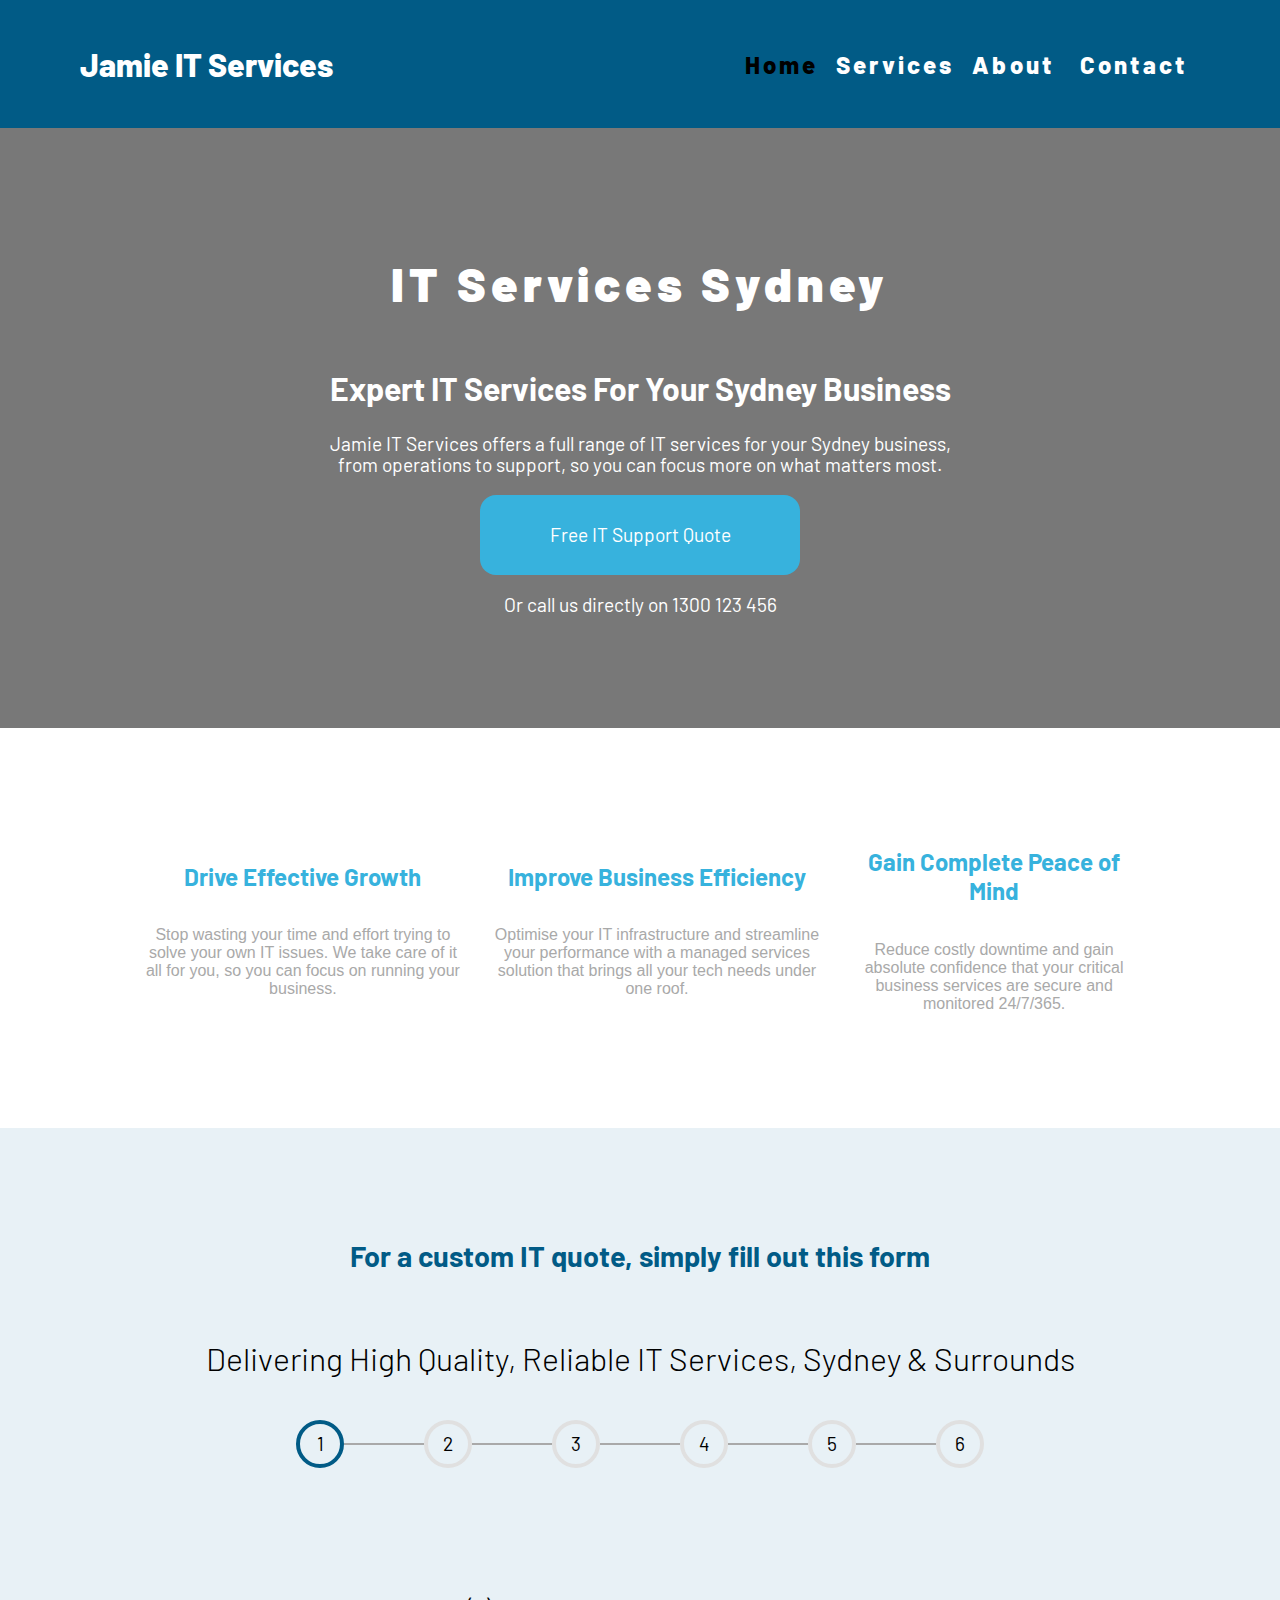
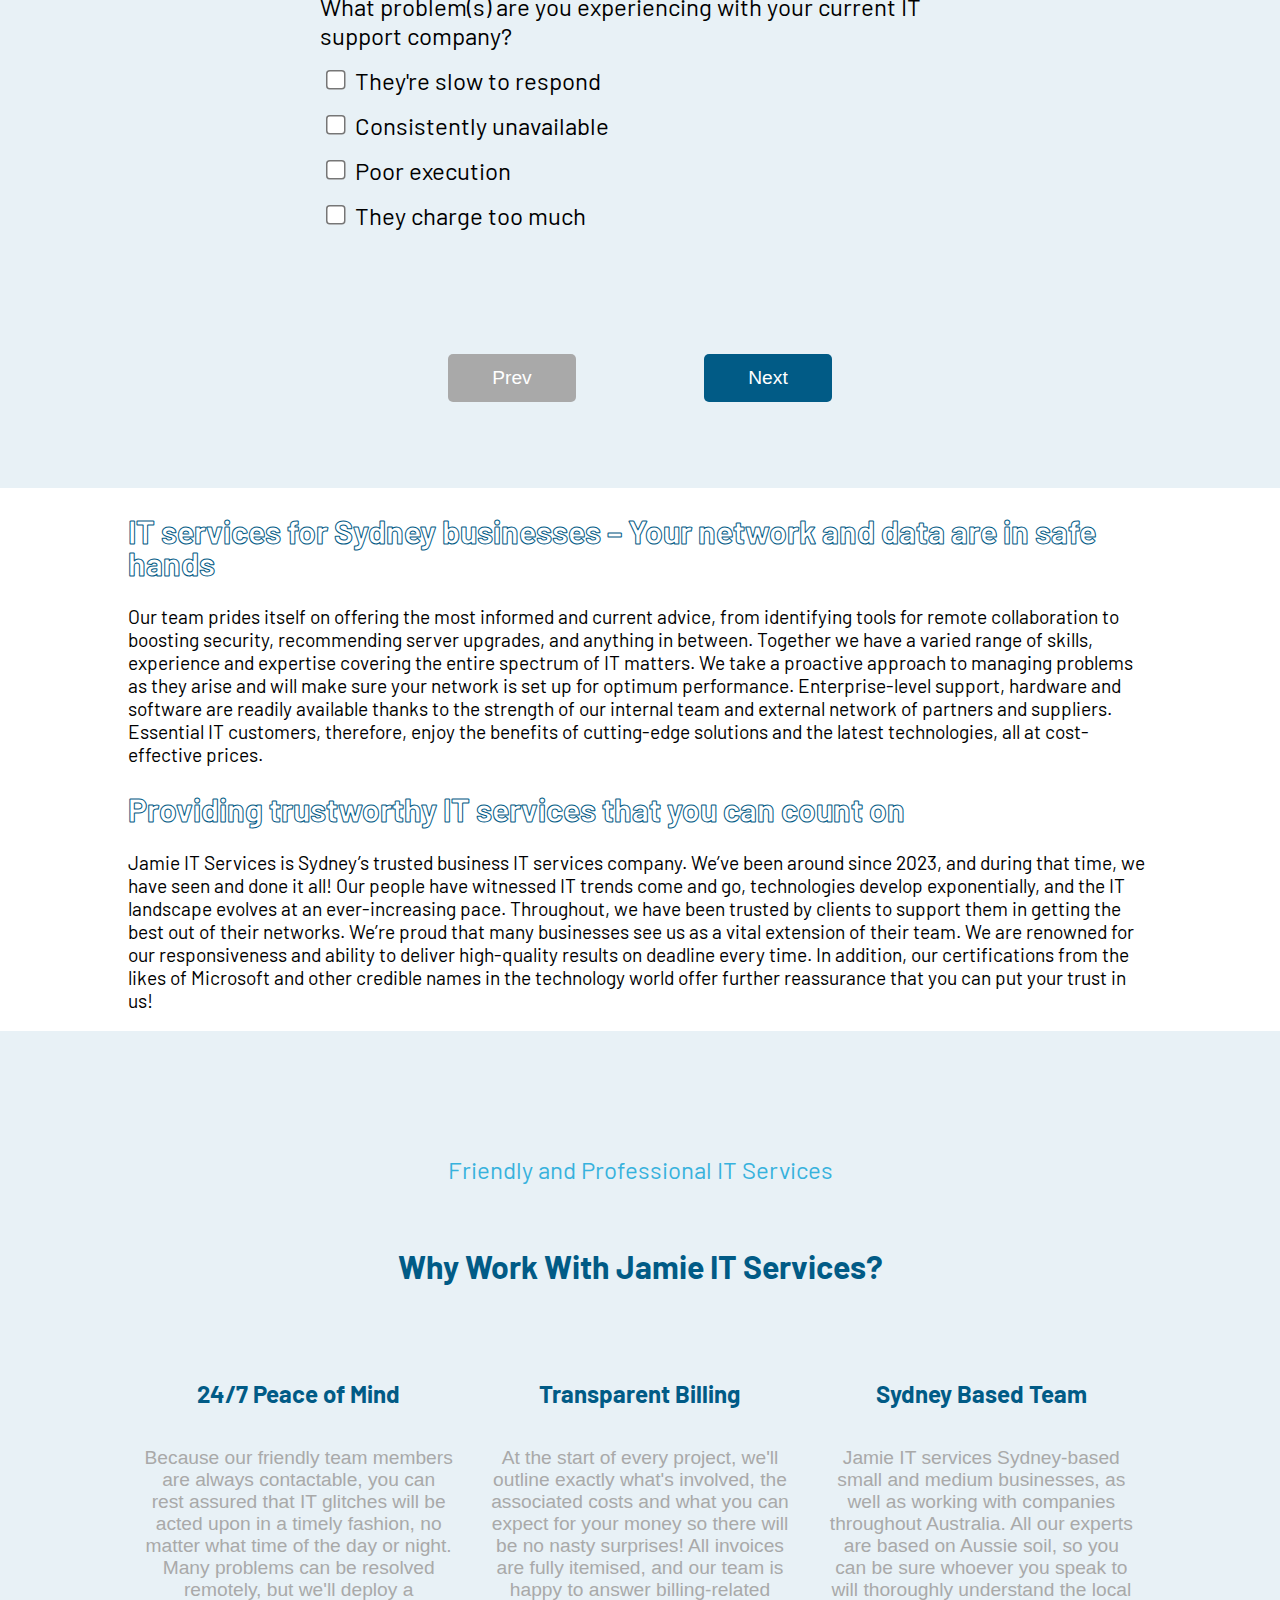
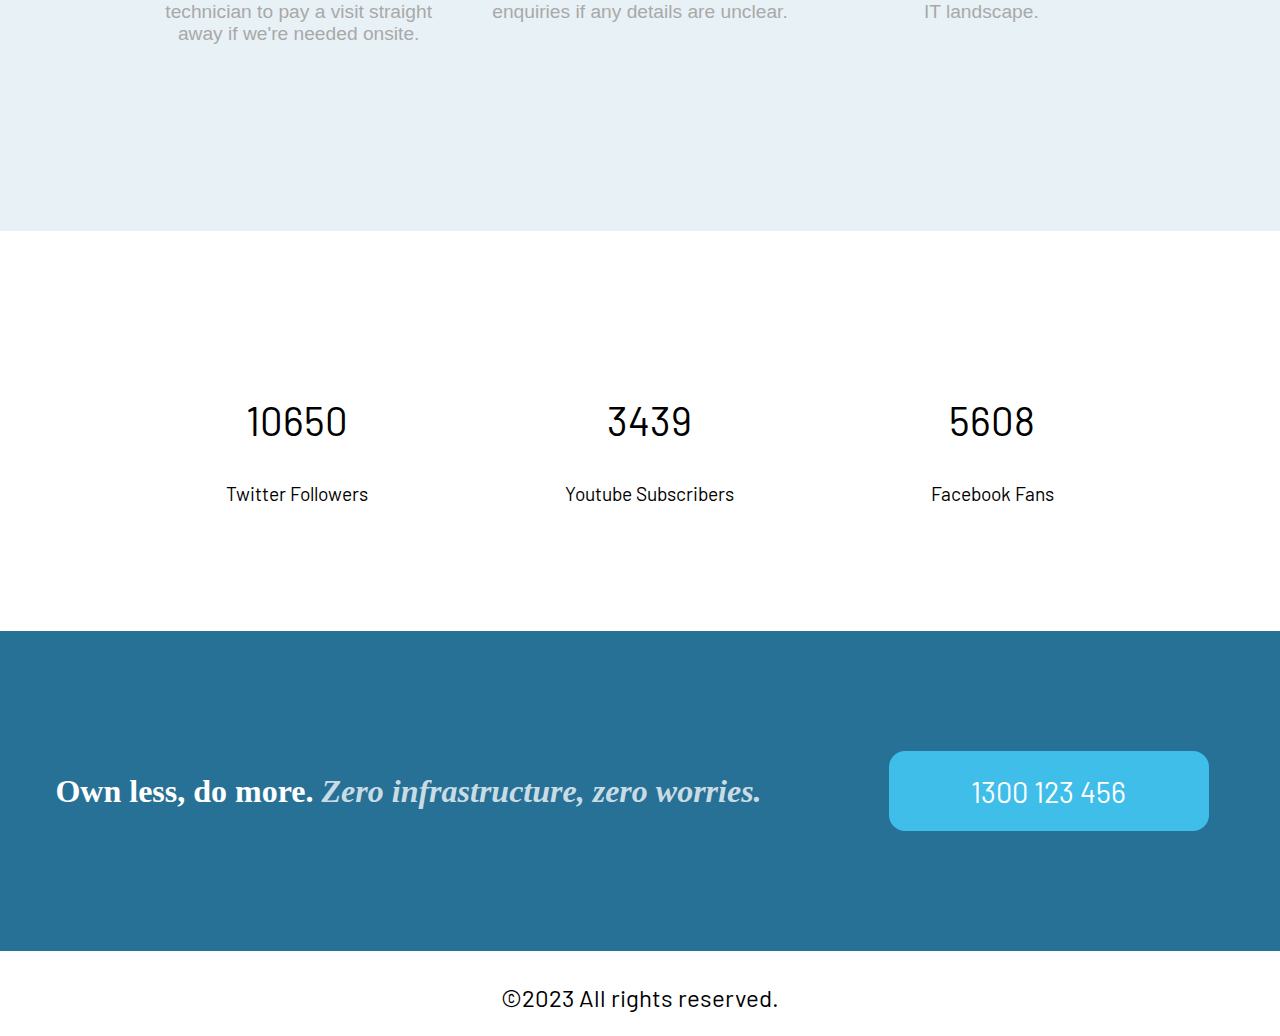
==== commit d7a74953: "update index.js" ====
--- a/html/index.html
+++ b/html/index.html
@@ -5,6 +5,10 @@
     <meta name="description" content="This is Jamie IT Services website. " />
     <meta name="viewport" content="width=device-width, initial-scale=1.0" />
     <meta name="author" content="Jamie Chen" />
+    <meta
+      name="google-site-verification"
+      content="d9lKUQ607rG6cD8IEEKck_nvuNAOicvE7GoiObWyHxk"
+    />
     <title>Jamie IT Services - Home</title>
     <link rel="stylesheet" href="../css/style.css" />
     <link
--- a/css/style.css
+++ b/css/style.css
@@ -111,7 +111,7 @@
 }
 .navbarLink .navbarLinkList.mobile .navLinkListCtn,
 .navbarLink .navbarLinkList.mobile .navdropdownContainer {
-  height: 3rem;
+  height: 2.5rem;
   width: 10rem;
   margin: 0;
   padding: 0;
@@ -1388,6 +1388,9 @@
     justify-content: center;
     height: 40rem;
   }
+  .chooseReasons .chooseReason {
+    height: 33.33%;
+  }
   .survey h2 {
     font-size: 1rem;
   }
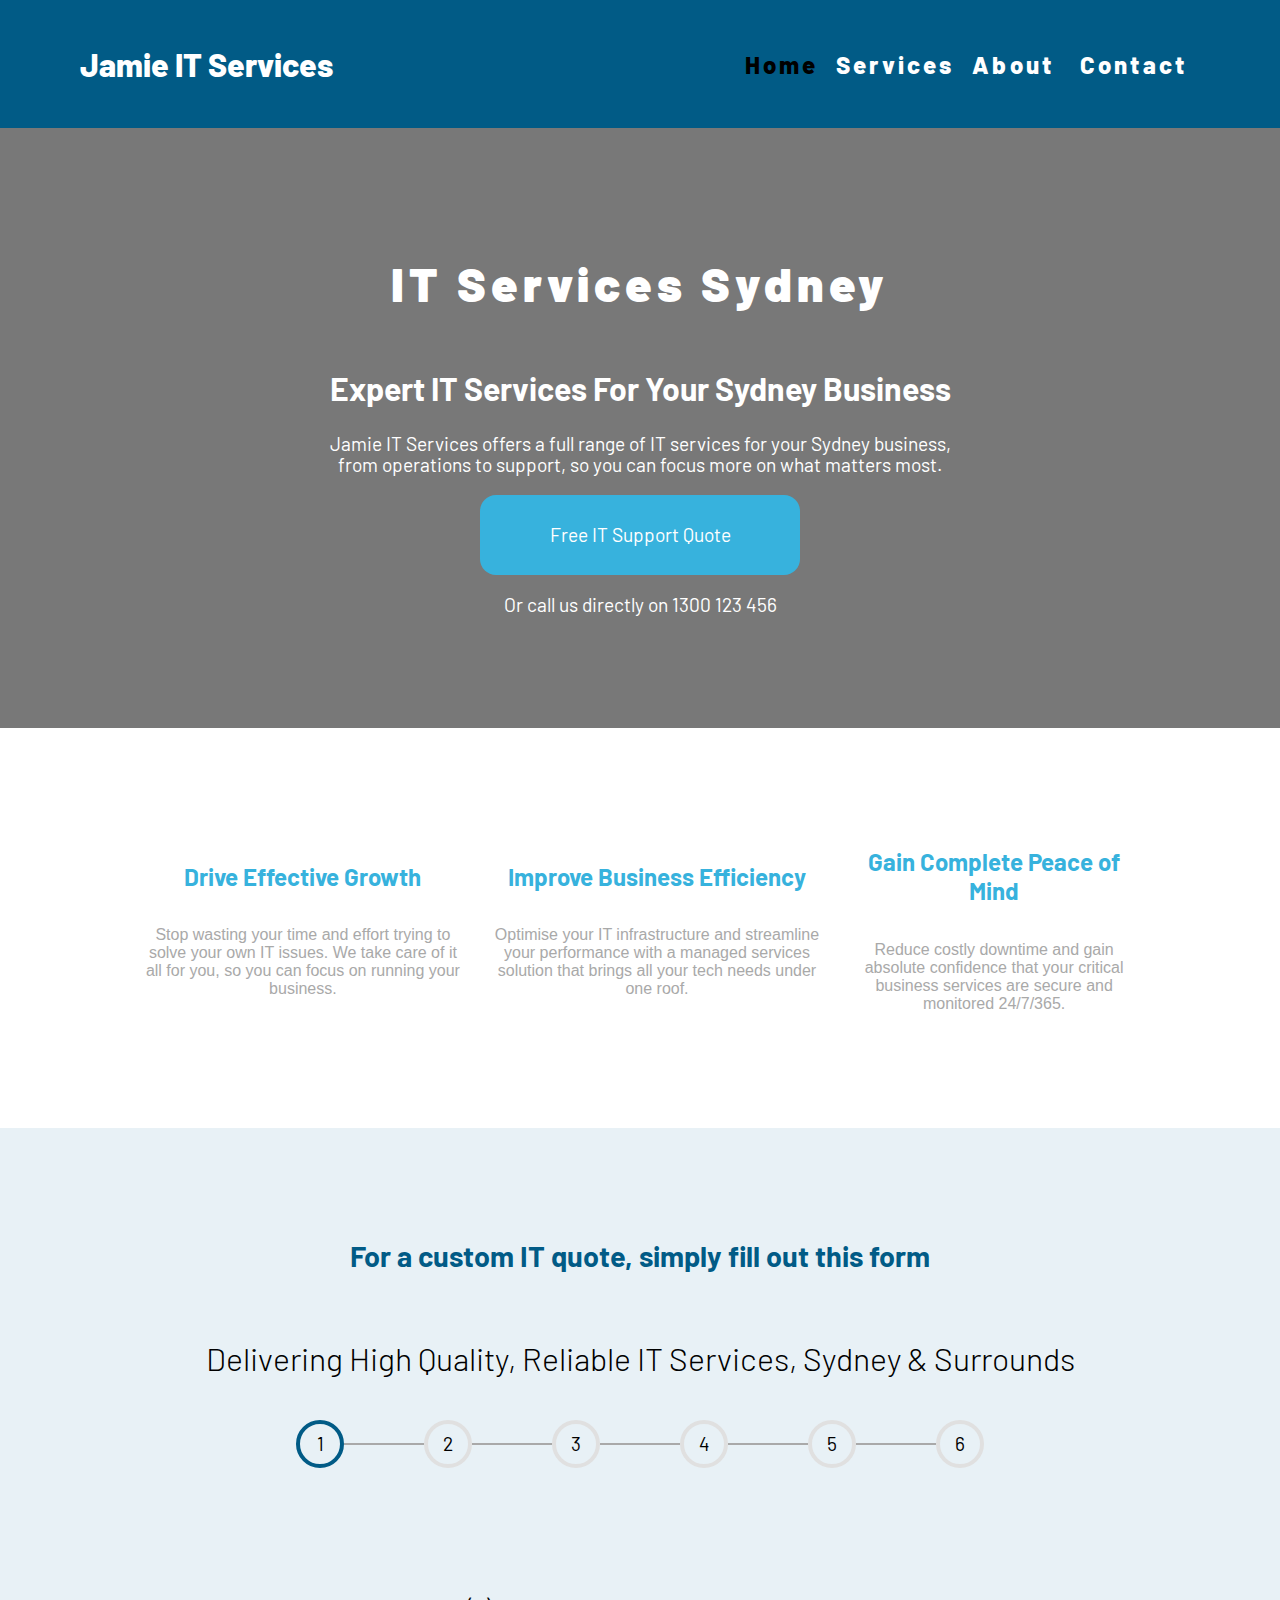
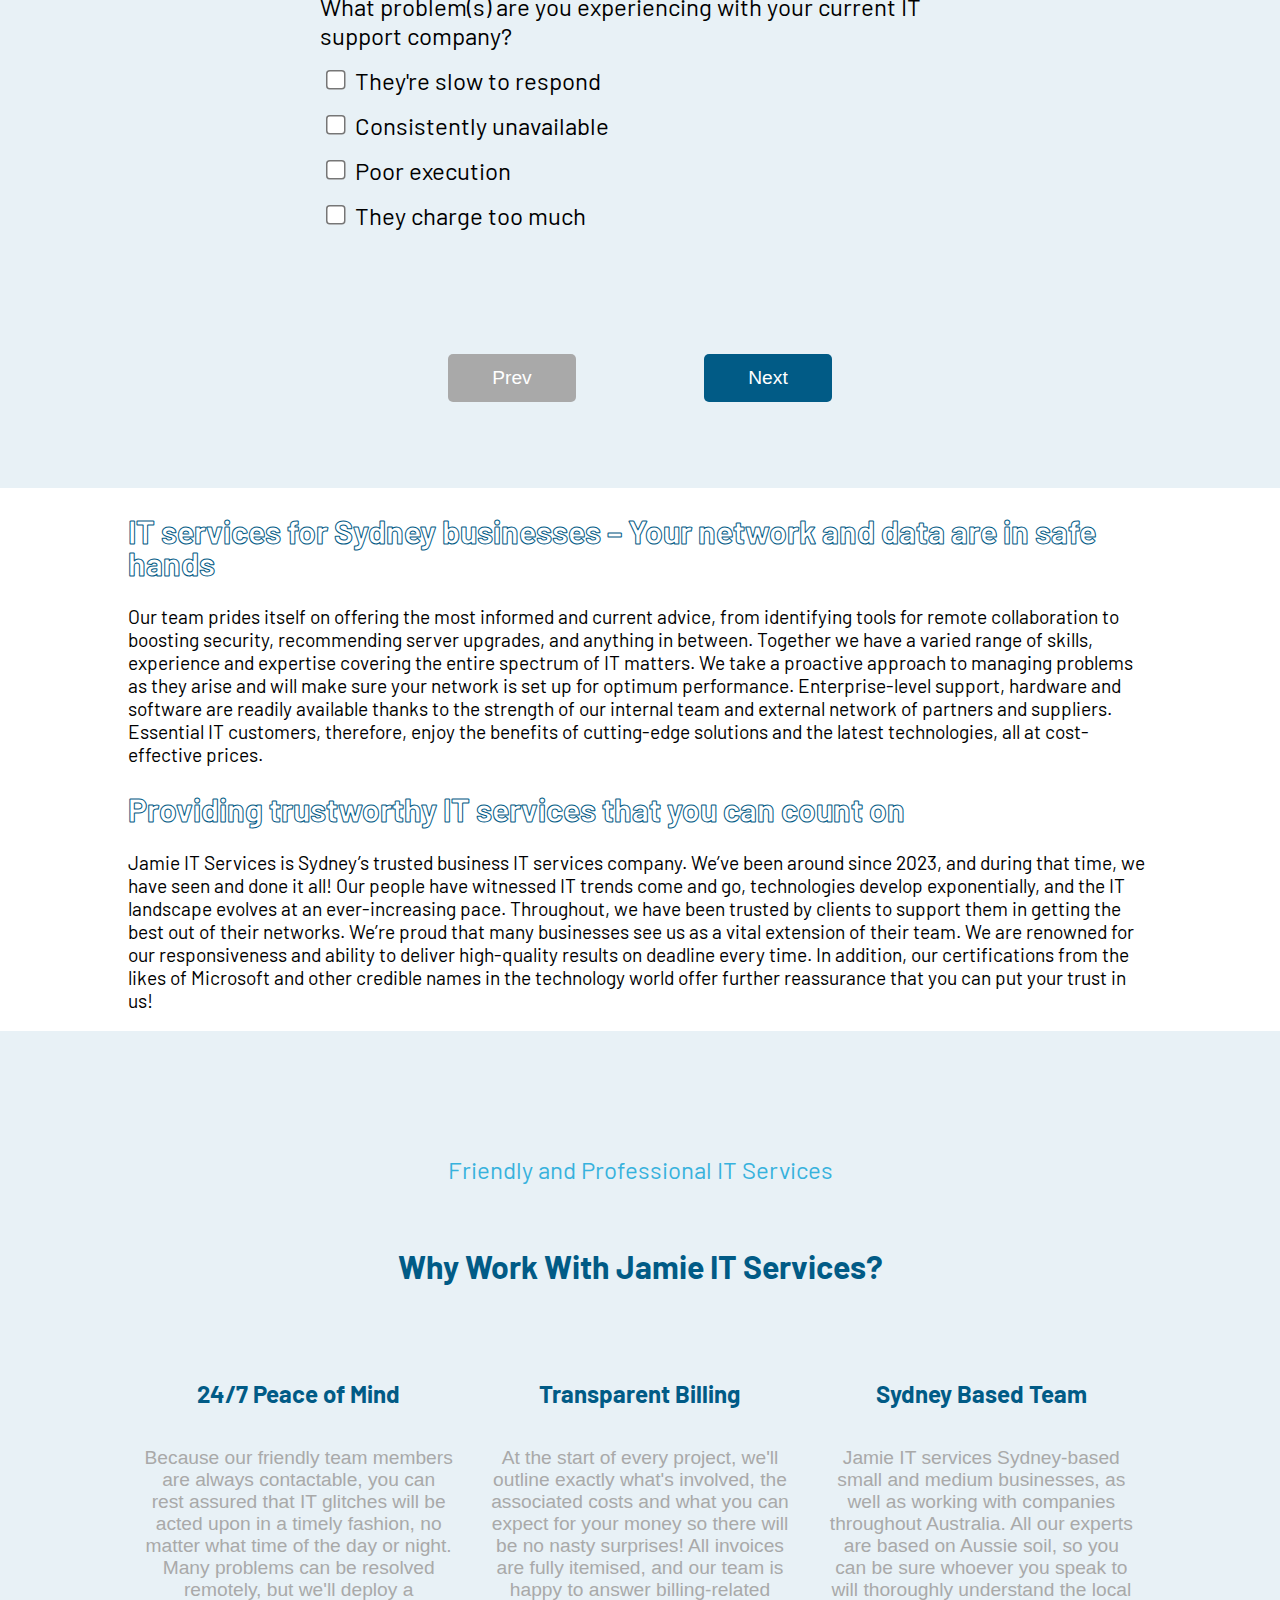
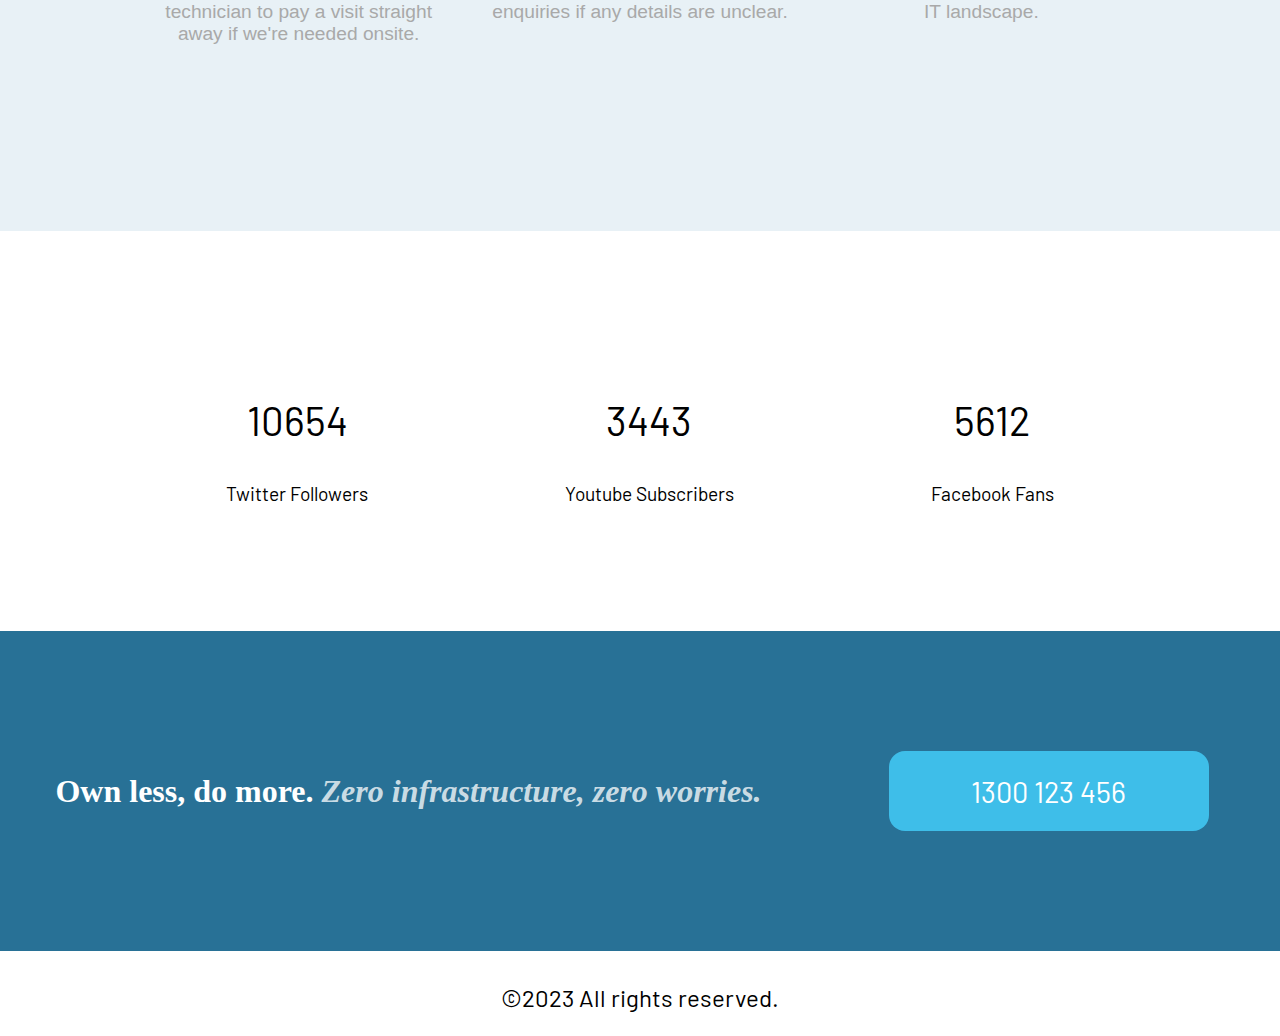
==== commit 98fcdd57: "update url link to s3 link" ====
--- a/html/index.html
+++ b/html/index.html
@@ -2,14 +2,17 @@
 <html lang="en">
   <head>
     <meta charset="UTF-8" />
-    <meta name="description" content="This is Jamie IT Services website. " />
+    <meta
+      name="description"
+      content="Jamie IT Services offers high-quality IT Services in Sydney. Our IT company offers a wide range of IT services to assist your business."
+    />
     <meta name="viewport" content="width=device-width, initial-scale=1.0" />
     <meta name="author" content="Jamie Chen" />
     <meta
       name="google-site-verification"
       content="d9lKUQ607rG6cD8IEEKck_nvuNAOicvE7GoiObWyHxk"
     />
-    <title>Jamie IT Services - Home</title>
+    <title>Jamie IT Services - Home | Reliable IT Company - Free Quote</title>
     <link rel="stylesheet" href="../css/style.css" />
     <link
       rel="stylesheet"
--- a/css/style.css
+++ b/css/style.css
@@ -203,31 +203,31 @@
 }
 
 .homePic {
-  background-image: url("https://www.essentialit.com.au/wp-content/uploads/2022/05/business-it-services-sydney.jpeg");
+  background-image: url("https://jamieitservices.s3.ap-southeast-2.amazonaws.com/business-it-services-sydney.jpeg");
 }
 
 .aboutUsPic {
-  background-image: url(https://www.essentialit.com.au/wp-content/uploads/2019/05/shutterstock_141093727_hero_1_1919x559_acf_cropped.jpg);
+  background-image: url("https://jamieitservices.s3.ap-southeast-2.amazonaws.com/shutterstock_141093727_hero_1_1919x559_acf_cropped.jpg");
 }
 
 .contactUsPic {
-  background-image: url(https://www.essentialit.com.au/wp-content/uploads/2023/03/Cyber-Security-Consultants-Sydney-4-scaled.jpg);
+  background-image: url("https://jamieitservices.s3.ap-southeast-2.amazonaws.com/Cyber-Security-Consultants-Sydney-4-scaled.jpg");
 }
 
 .consultantsPic {
-  background-image: url(https://www.essentialit.com.au/wp-content/uploads/2019/05/shutterstock_1039039435_it_consulting_1919x559_acf_cropped.jpg);
+  background-image: url("https://jamieitservices.s3.ap-southeast-2.amazonaws.com/shutterstock_1039039435_it_consulting_1919x559_acf_cropped.jpg");
 }
 
 .backUpSolutionsPic {
-  background-image: url(https://www.essentialit.com.au/wp-content/uploads/2019/05/shutterstock_664638928_it_backup_1919x559_acf_cropped.jpg);
+  background-image: url("https://jamieitservices.s3.ap-southeast-2.amazonaws.com/shutterstock_664638928_it_backup_1919x559_acf_cropped.jpg");
 }
 
 .managedITPic {
-  background-image: url(https://www.essentialit.com.au/wp-content/uploads/2021/07/essential-it-header-image.webp);
+  background-image: url("https://jamieitservices.s3.ap-southeast-2.amazonaws.com/essential-it-header-image.webp");
 }
 
 .itProcumentPic {
-  background-image: url(https://www.essentialit.com.au/wp-content/uploads/2019/05/shutterstock_156997538_1919x559_acf_cropped.jpg);
+  background-image: url("https://jamieitservices.s3.ap-southeast-2.amazonaws.com/shutterstock_156997538_1919x559_acf_cropped.jpg");
 }
 
 .mainContent {
@@ -898,19 +898,19 @@
 
 .supportContentPic,
 .managedITContentPic {
-  background-image: url("https://www.essentialit.com.au/wp-content/uploads/2022/06/small-business-it-support-sydney.webp");
+  background-image: url("https://jamieitservices.s3.ap-southeast-2.amazonaws.com/small-business-it-support-sydney.webp");
 }
 
 .consultantContentPic {
-  background-image: url("https://www.essentialit.com.au/wp-content/uploads/2019/05/it_consulting.jpg.webp");
+  background-image: url("https://jamieitservices.s3.ap-southeast-2.amazonaws.com/it_consulting.jpg.webp");
 }
 
 .backupContentPic {
-  background-image: url("https://www.essentialit.com.au/wp-content/uploads/2019/05/it_backup_solutions-1024x350.jpg.webp");
+  background-image: url("https://jamieitservices.s3.ap-southeast-2.amazonaws.com/it_backup_solutions-1024x350.jpg.webp");
 }
 
 .procurementContentPic {
-  background-image: url("https://www.essentialit.com.au/wp-content/uploads/2019/05/it_equipment_procurement.jpg.webp");
+  background-image: url("https://jamieitservices.s3.ap-southeast-2.amazonaws.com/it_equipment_procurement.jpg.webp");
 }
 
 @media screen and (max-width: 1650px) {
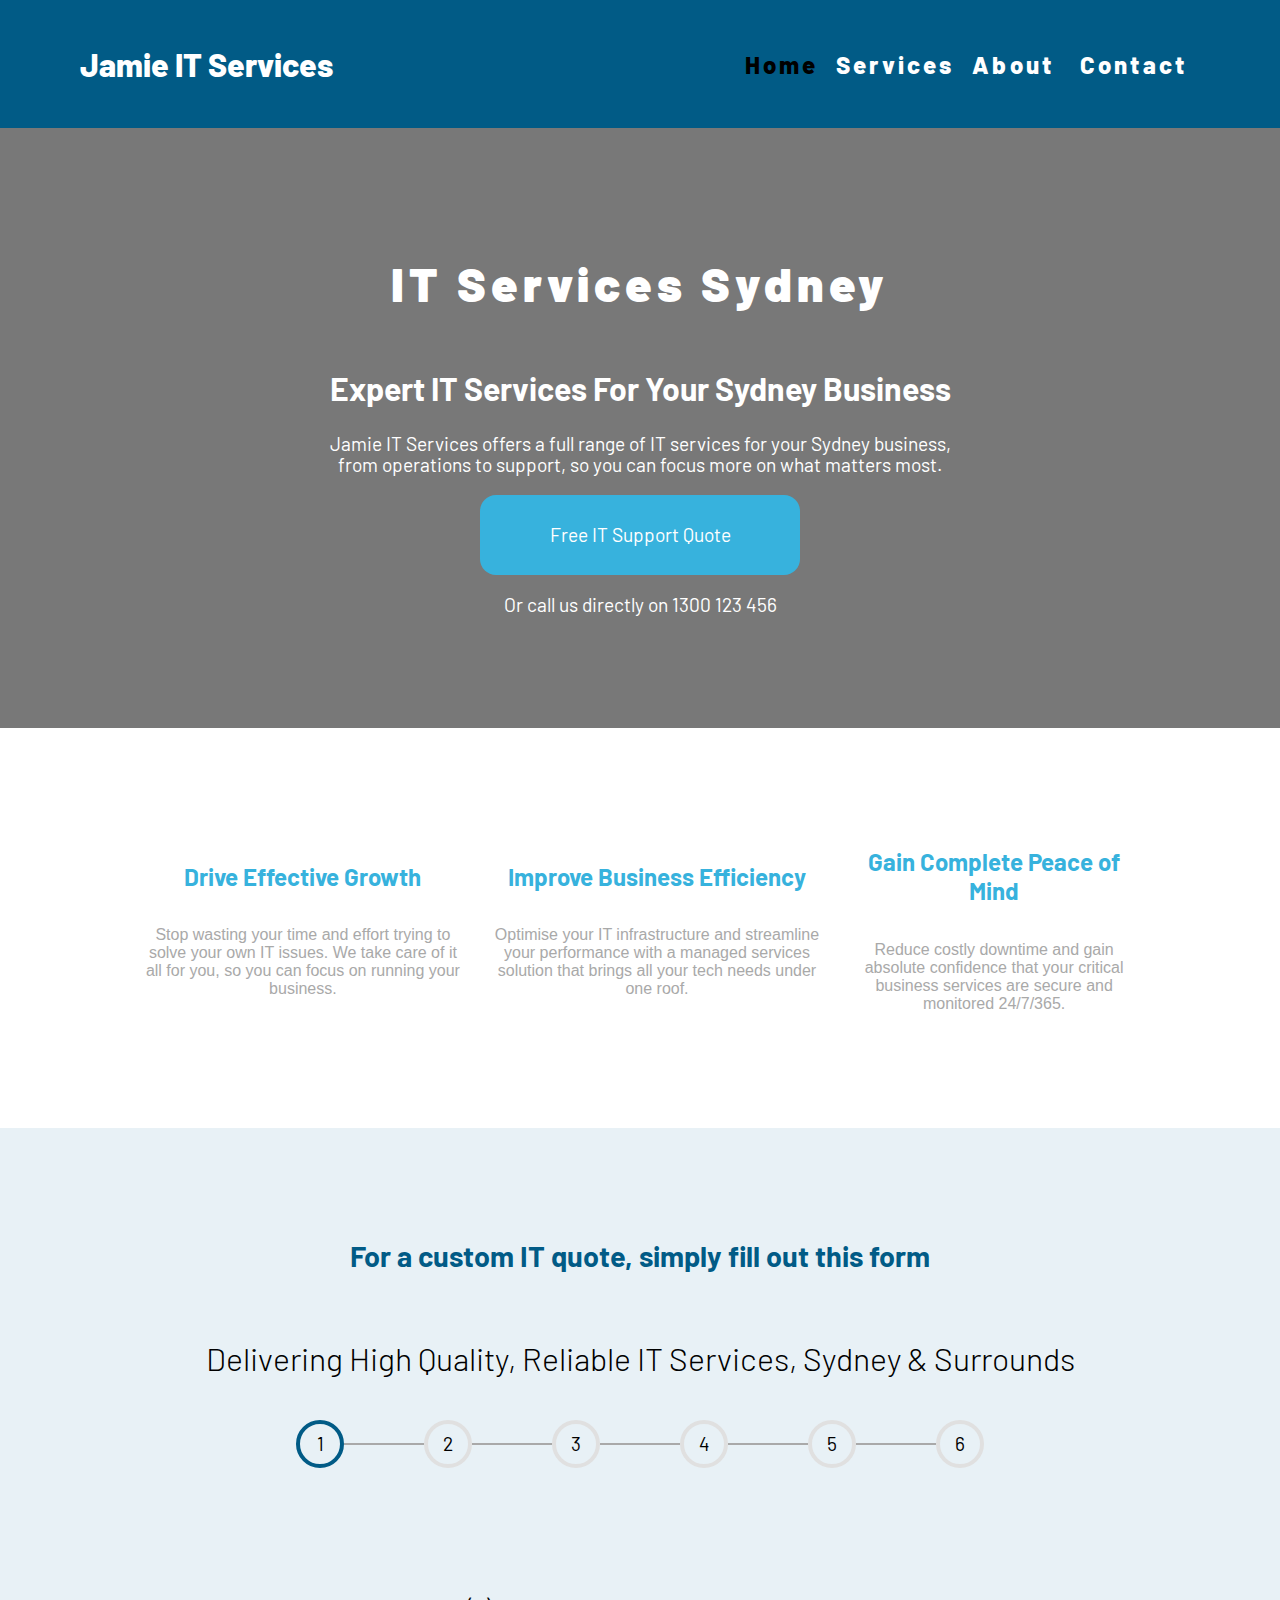
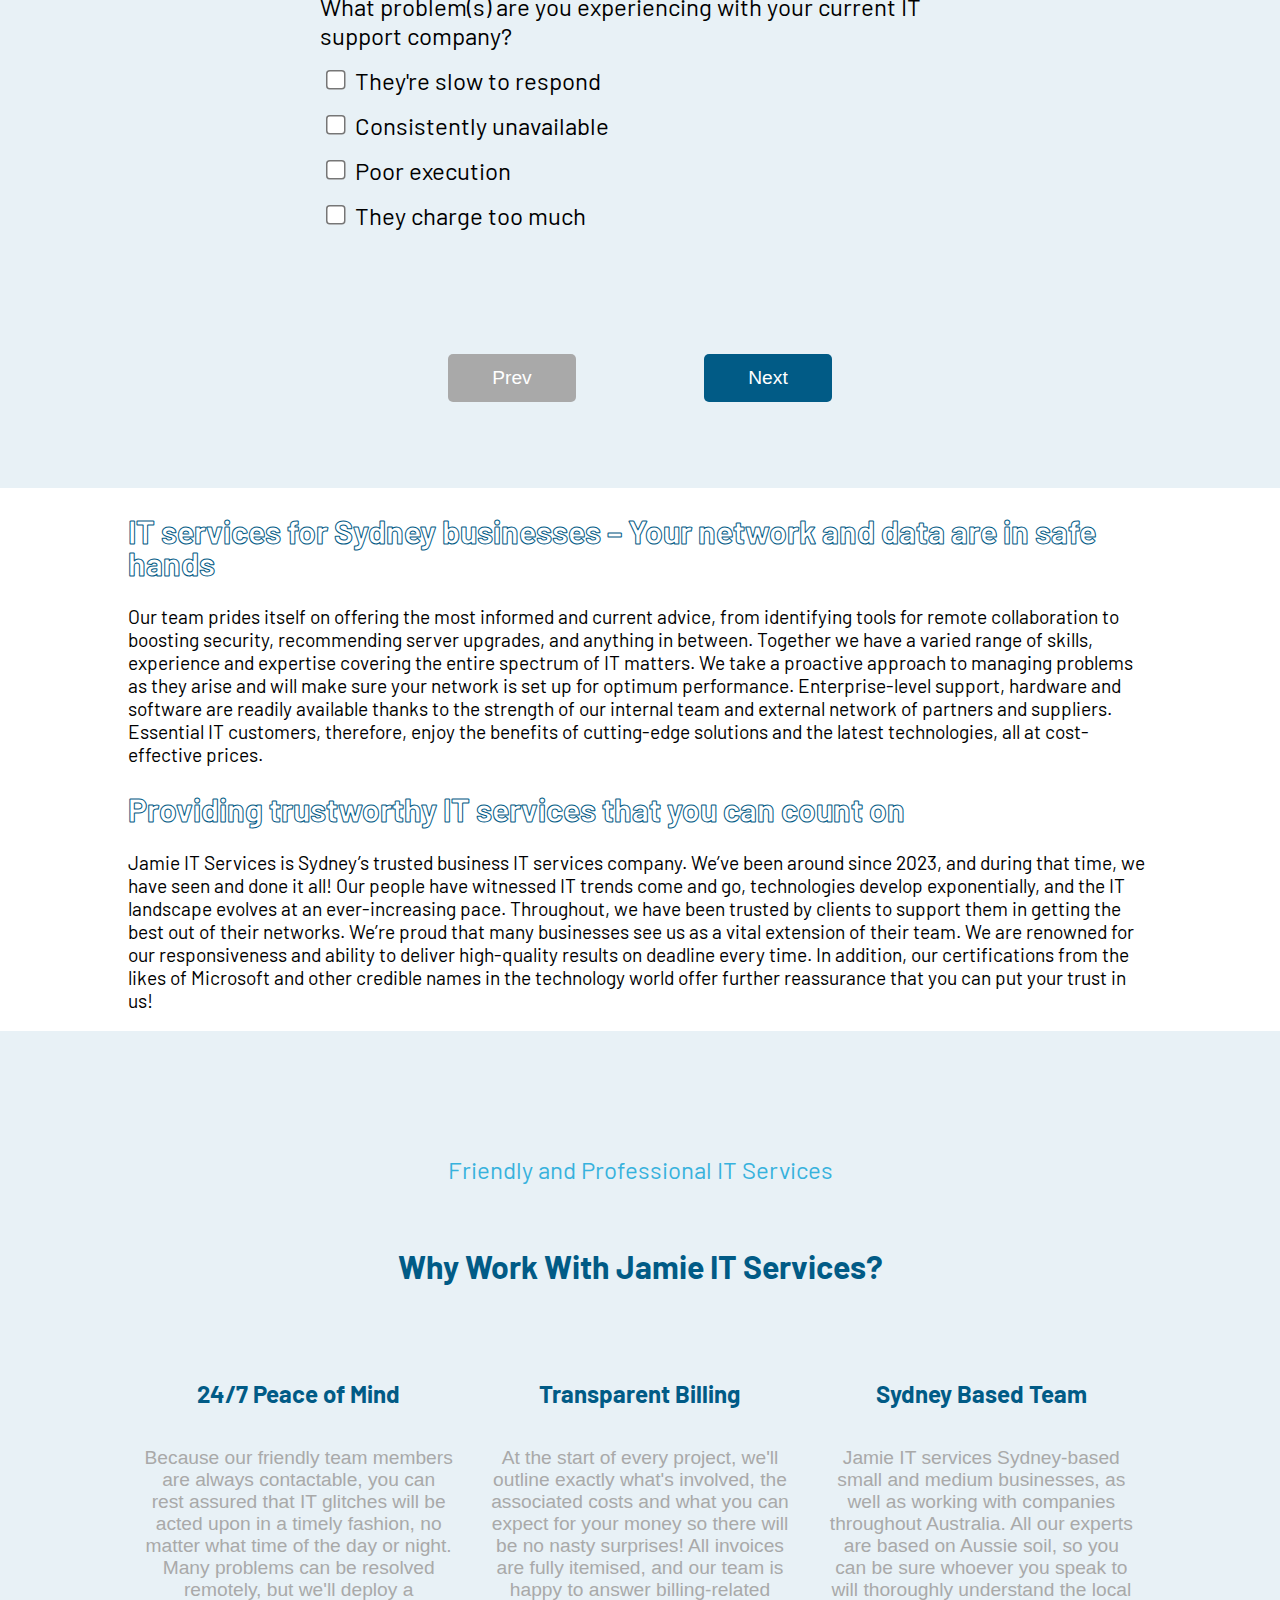
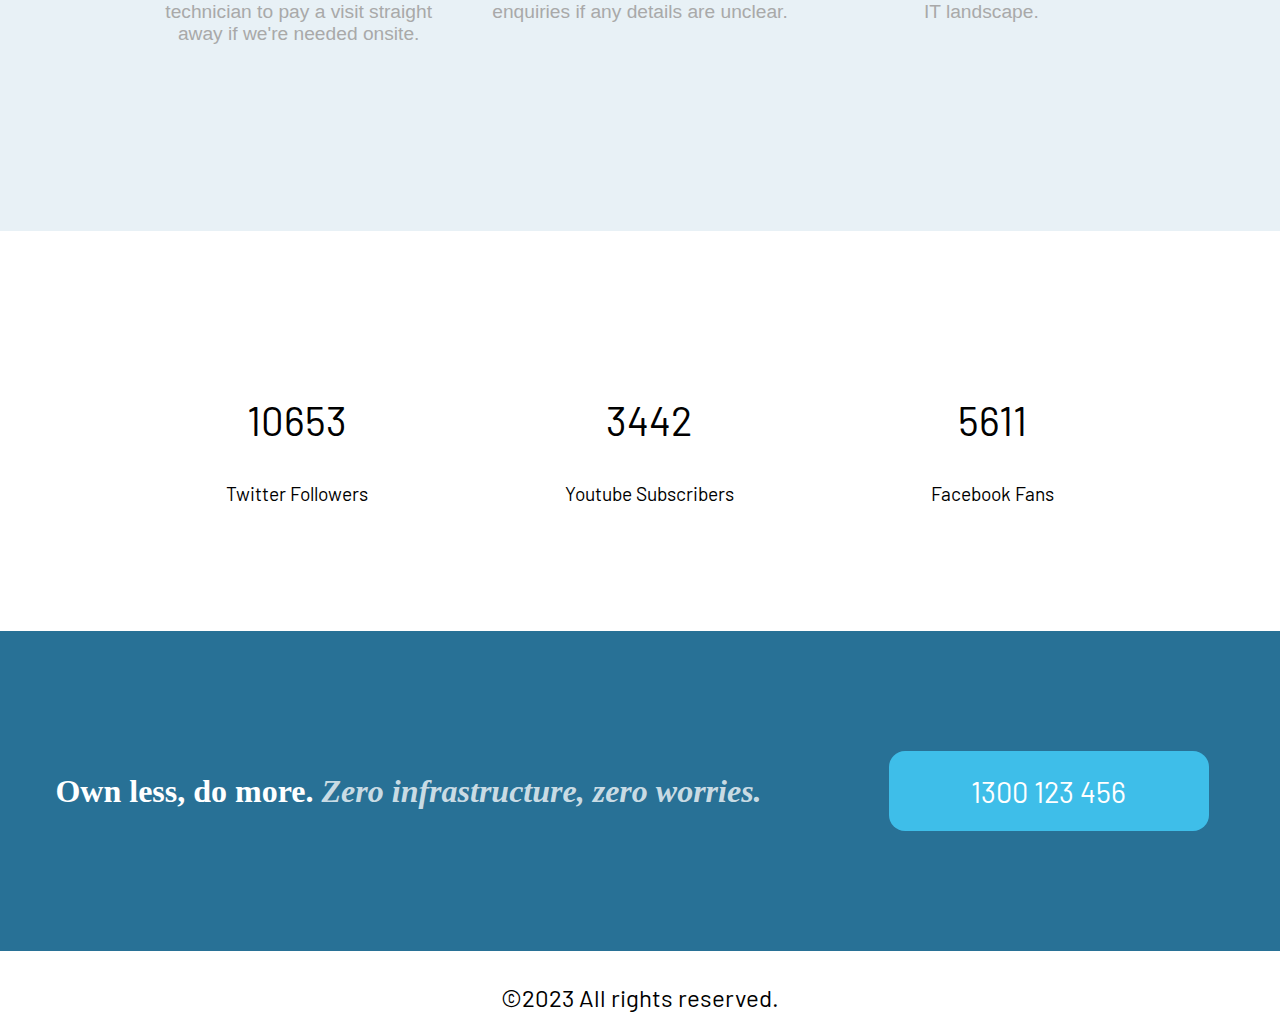
==== commit 35d9facf: "update picture link" ====
--- a/html/index.html
+++ b/html/index.html
@@ -340,12 +340,6 @@
             <div class="answerOption">
               <input
                 type="checkbox"
-                Microsoft
-                365,
-                Sharepoint
-                &
-                OneDrive
-                Support
                 value="Microsoft 365, Sharepoint & OneDrive Support"
                 id="Microsoft 365, Sharepoint & OneDrive Support"
               />
@@ -500,7 +494,7 @@
       <section
         class="contactSlogan"
         style="
-          background-image: url(https://www.essentialit.com.au/wp-content/uploads/2019/01/sectionbg_6.jpg);
+          background-image: url(https://jamieitservices.s3.ap-southeast-2.amazonaws.com/sectionbg_6.jpg);
         "
       >
         <h3>
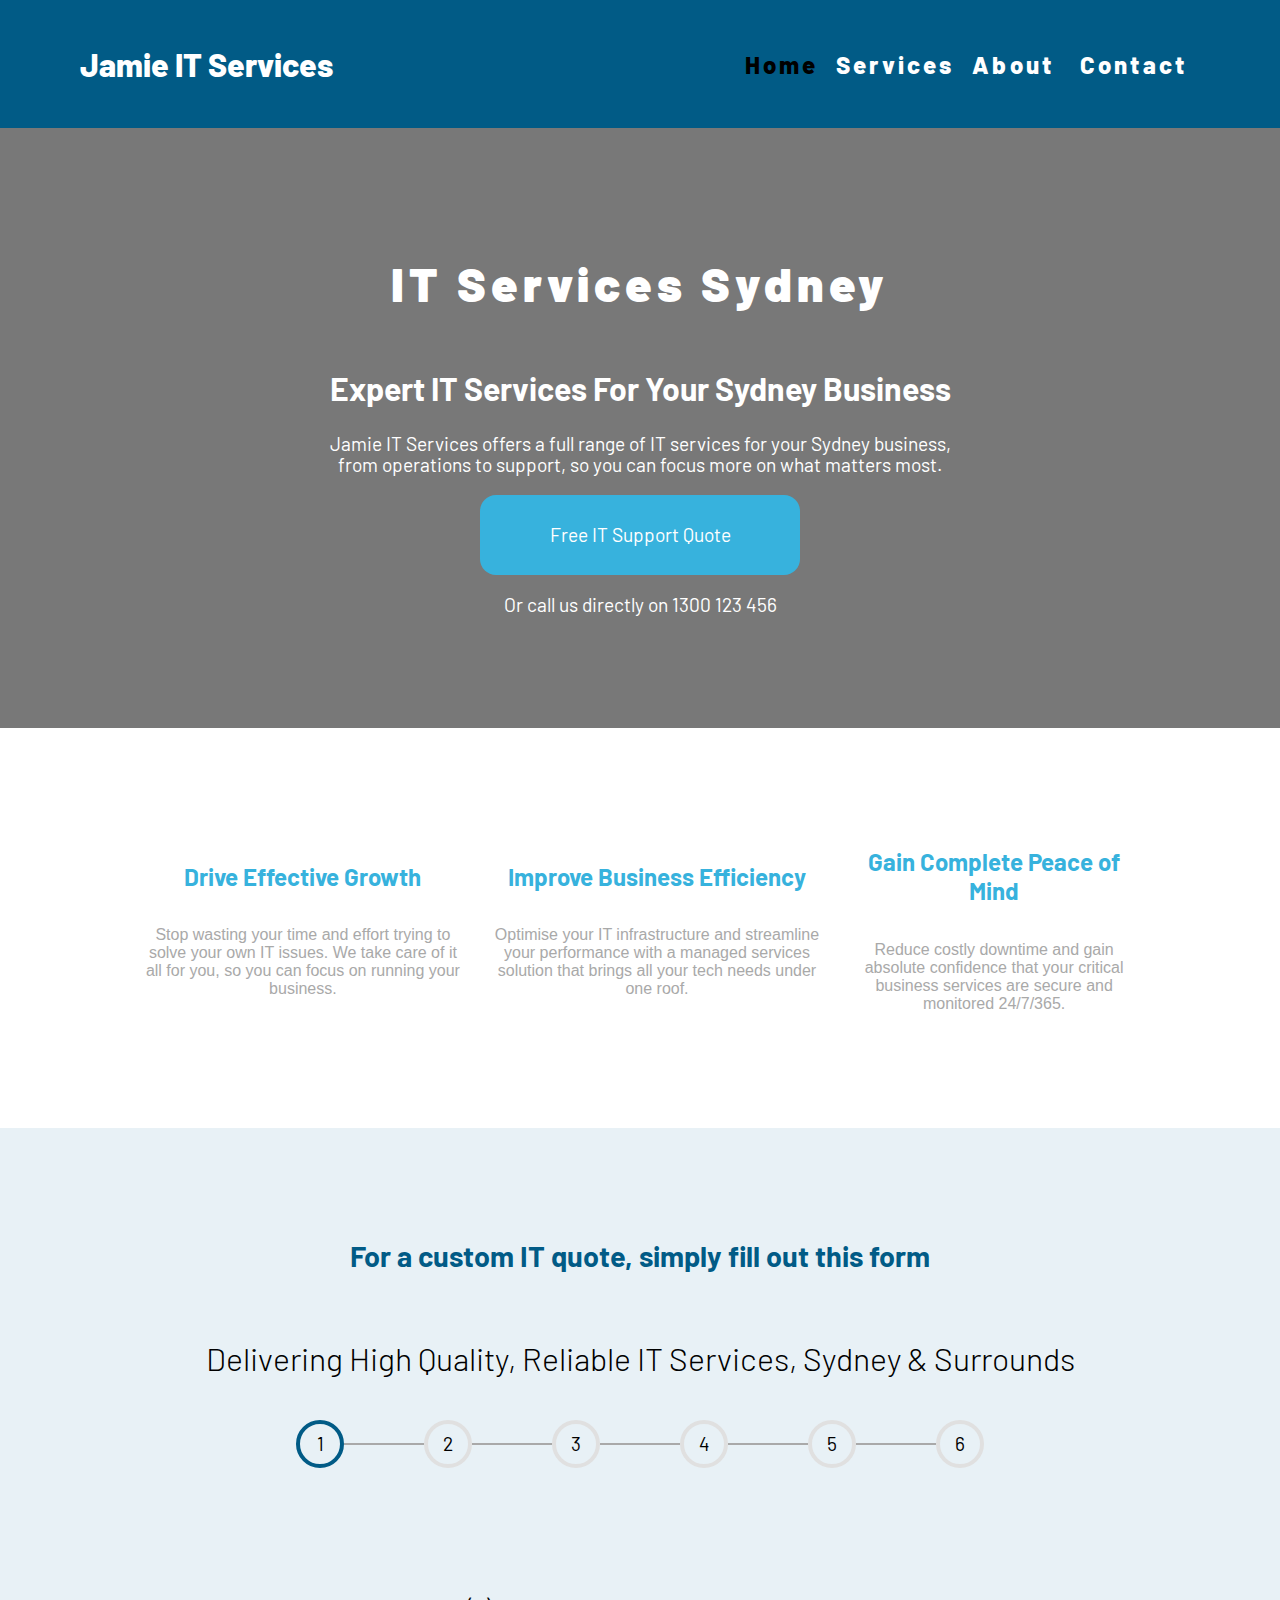
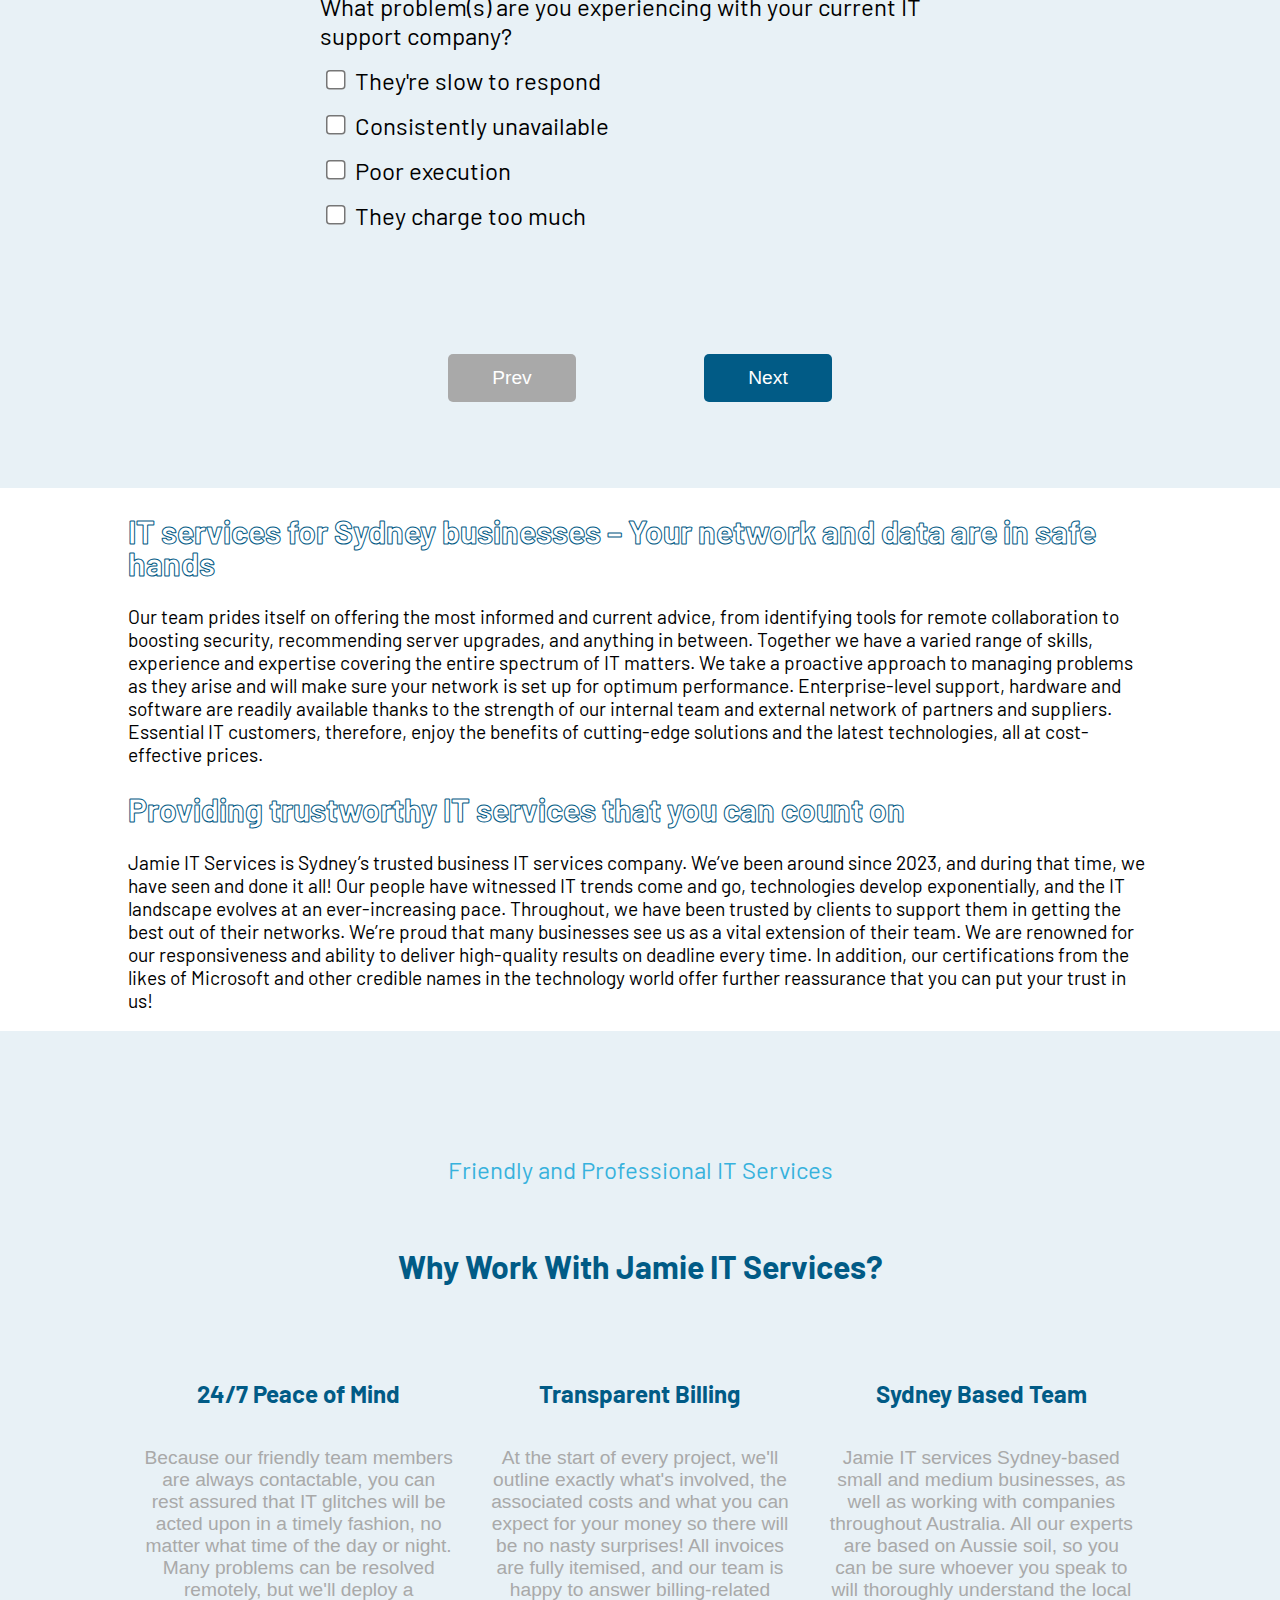
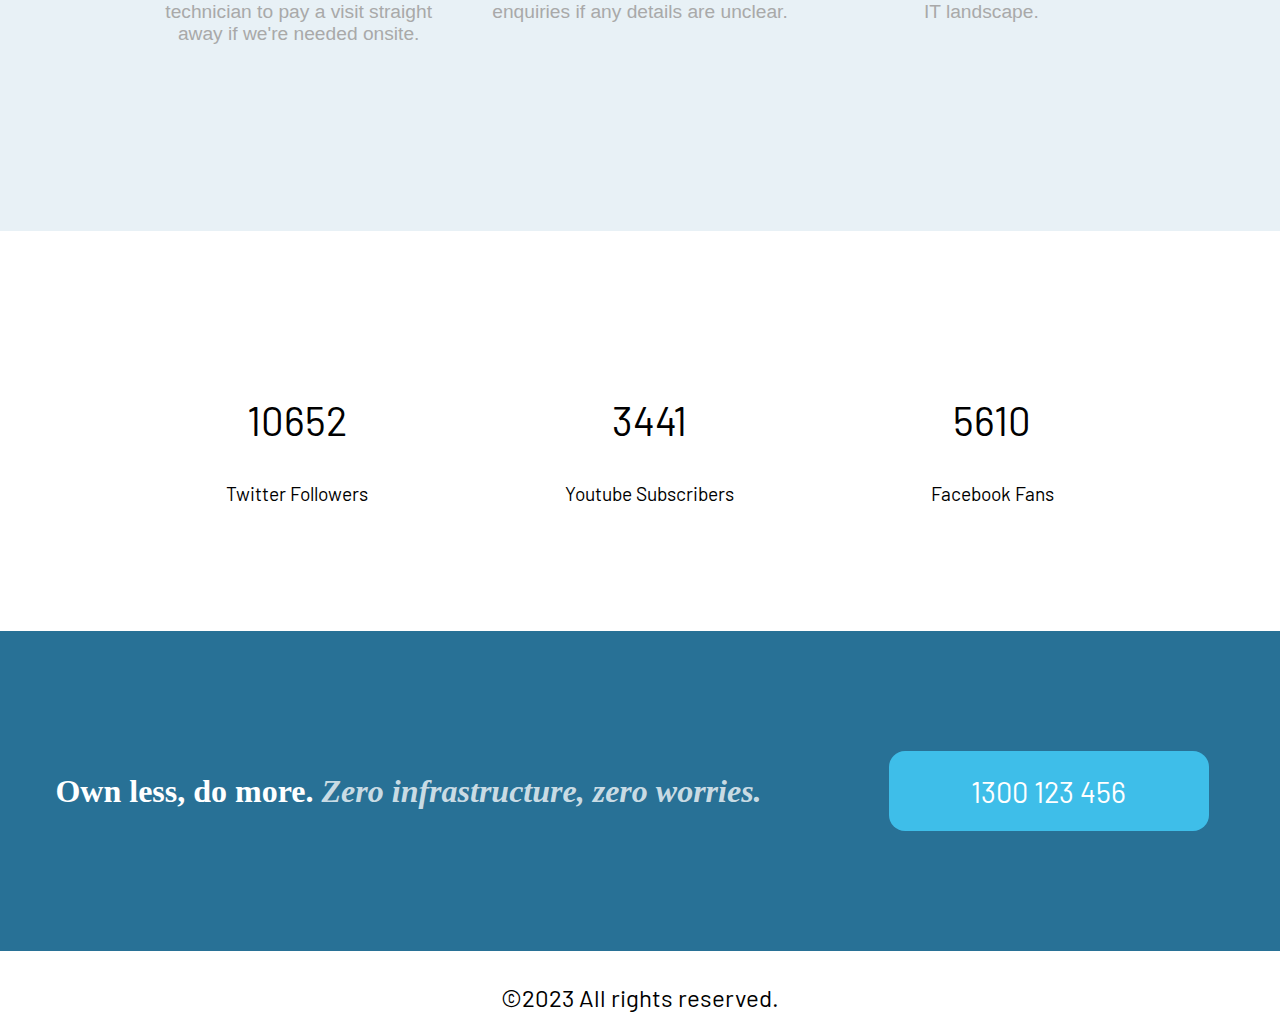
==== commit 4f1d3fc1: "update html" ====
--- a/html/index.html
+++ b/html/index.html
@@ -8,6 +8,10 @@
     />
     <meta name="viewport" content="width=device-width, initial-scale=1.0" />
     <meta name="author" content="Jamie Chen" />
+    <meta
+      name="keywords"
+      content="IT Services, Jamie IT, Jamie IT Services, Sydney IT Services"
+    />
     <meta
       name="google-site-verification"
       content="d9lKUQ607rG6cD8IEEKck_nvuNAOicvE7GoiObWyHxk"
--- a/css/style.css
+++ b/css/style.css
@@ -248,7 +248,7 @@
   justify-content: center;
   align-items: center;
   color: white;
-  z-index: -1;
+  z-index: 0;
 }
 .picContainer::before {
   width: 100%;
@@ -388,6 +388,7 @@
   font-size: 4rem;
 }
 .workWithReasons .workWithReasonCtn .workWithReason h2 {
+  text-align: center;
   color: #015b86;
   font-size: 1.5rem;
 }
